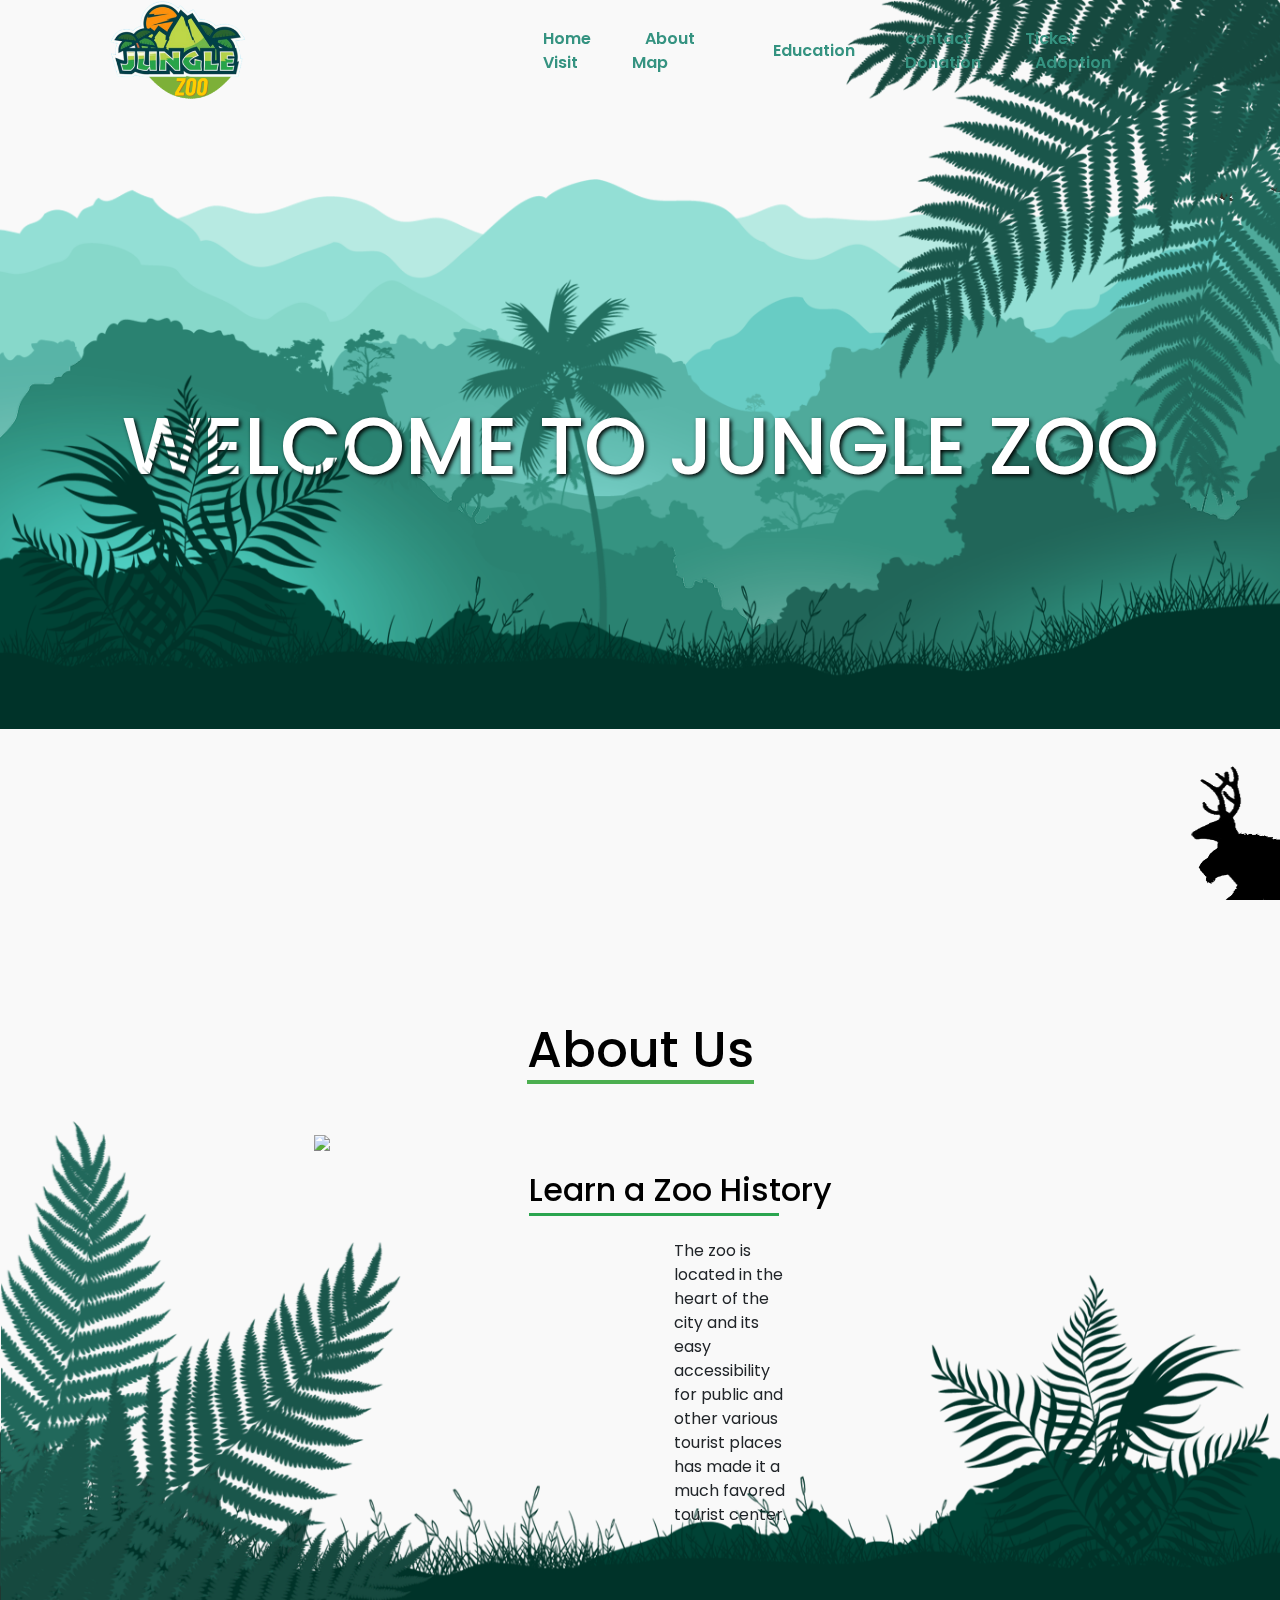
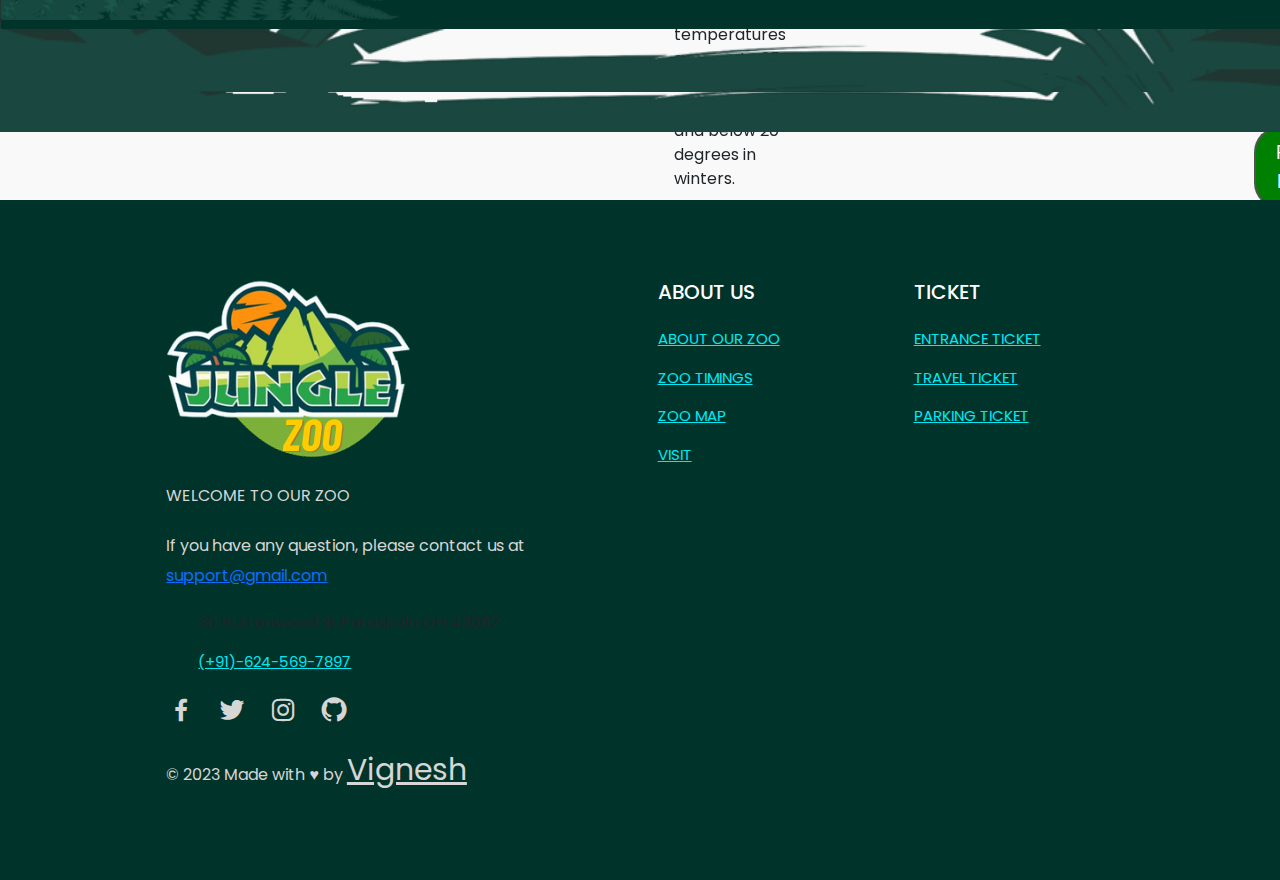
==== index.html @ fc4480f8 "new" ====
<!DOCTYPE html>
<html lang="en">
  <head>
    <meta charset="UTF-8" />
    <meta http-equiv="X-UA-Compatible" content="IE=edge" />
    <meta name="viewport" content="width=device-width, initial-scale=1.0" />
    <title>Jungle Zoo</title>
    <link rel="stylesheet"
    href="https://unpkg.com/boxicons@latest/css/boxicons.min.css">
    <link rel="stylesheet" href="https://cdnjs.cloudflare.com/ajax/libs/font-awesome/5.15.1/css/all.min.css">
    <link rel="stylesheet" href="https://cdn.jsdelivr.net/npm/bootstrap@5.3.2/dist/css/bootstrap.min.css">
    <link rel="stylesheet" href="style.css" />
  </head>

  <body>
    <header>
      <img class="logo" src="Zoo.png"/>
      <nav class="navigation">
        <a href="index.html" class="active">Home</a>
        <a href="about.html">About</a>
        <a href="#">Visit</a>
        <a href="#">Map</a>
      
      </nav>
      <nav class="navigation3">
        <div class="dropdown">
          <a href="#">Education</a>
          <div class="dropdown-content">
          <a href="internship.html">Interships</a>
          <a href="zoo keeper.html">Zoo Keeper Training</a>
          <a href="inandout.html">Inreach & outreach</a>
          <a href="summer camp.html">Summer Camp</a>
          <a href="youth club.html">Youth Club</a>
          </div>
        </div>
        </nav>
        <nav class="navigation2">
        <a href="#">contact</a>
        <a href="#">Ticket</a>
        <a href="#">Donation</a>
        <a href="#">Adoption</a>
      </nav>
  
    </header>

    <marquee class="bird" behavior="scroll" direction="left" scrollamount="9"><img src="birds1.gif" width="300" height="200" alt="Swimming fish" /></marquee>

    <section class="parallax">
      <img src="hill1.png" id="hill1" />
      <img src="hill2.png" id="hill2" />
      <img src="hill3.png" id="hill3" />
      <img src="hill4.png" id="hill4" />
      <img src="hill5.png" id="hill5" />
      <img src="tree.png" id="tree" />
      <h2 id="text">WELCOME TO JUNGLE ZOO</h2>
      <img src="leaf.png" id="leaf" />
      <img src="plant.png" id="plant" />

    </section>
    <marquee class="dear" behavior="scroll" direction="left"  scrollamount="12.8"><img src="dearrun.gif" width="300" height="200" alt="Swimming fish"/></marquee>
    <marquee class="lion" behavior="scroll" direction="left" scrollamount="10.2"><img src="lion.gif" width="300" height="200" alt="Swimming fish"  /></marquee>

     <section class="About">
      <div class="heading">
      <h1 >About Us</h1>
    </div>
    <div class="container1">
        <div class="about">
          <div class="about-image">
            <a href="about.html"><img src="entrance.png"/></a>
        </div>
            <div class="about-content">
              <h2>Learn a Zoo History</h2>
              <p>The zoo is located in the heart of the city and its easy accessibility for public and other various tourist places has made it a much favored tourist center. Jungle Z00 sports favorable climate, the temperatures goes up to 35 degrees in peak summer and below 20 degrees in winters.
              </p>
            </div>

          <a href="about.html"><button class="aoubtn">Read More</button></a>

          <img class="plant4" src="pla.png" />
            <img class="plant3" src="pl.png" />
          <marquee class="ele1" behavior="scroll" direction="right" scrollamount="4"><img src="eleg.gif" width="300" height="200" alt="Elephant"  /></marquee>
            
      
      <img class="plant2" src="plant 2.png" />
      <marquee class="ele2" behavior="scroll" direction="left" scrollamount="4"><img src="ele2.gif" width="300" height="200" alt="Elephant"  /></marquee>
      <img class="plant2" src="leaf 2.png" />
        </div>
       </div>
       </section>
         <!-- 
    - #FOOTER
  -->
 <footer class="footer1">
  <div class="footer-content">
    <img src="Zoo.png">
    <p>WELCOME TO OUR ZOO</p>
    <p> If you have any question, please contact us at <a href="mailto:selvapandi322@gmail.com"
      class="link">support@gmail.com</a></p>
      <ul type="none" class="contact-list">

        <li class="contact-item">
          <ion-icon name="location-outline" aria-hidden="true"></ion-icon>

          <address class="address">
            30 Buttonwood St.Pataskala OH 43062
          </address>
        </li>

        <li class="contact-item">
          <ion-icon name="call-outline" aria-hidden="true"></ion-icon>

          <a href="tel:+16234567891011" class="contact-link">(+91)-624-569-7897</a>
        </li>

      </ul>
    <div class="icons">
      <a href="#"><i class='bx bxl-facebook'></i></a>
      <a href="#"><i class='bx bxl-twitter' ></i></a>
      <a href="#"><i class='bx bxl-instagram' ></i></a>
      <a href="#"><i class='bx bxl-github' ></i></a>
      <p class="copyright">
        &copy; 2023 Made with ♥ by <a class="copyright-link">Vignesh</a>
      </p>
    </div>
    
  </div>
  
  <div class="footer-content">
    <h4>ABOUT US</h4>
    <li><a href="#">ABOUT OUR ZOO</a></li>
    <li><a href="#">ZOO TIMINGS</a></li>
    <li><a href="#">ZOO MAP</a></li>
    <li><a href="#">VISIT</a></li>
  </div>
  <div class="footer-content">
    <h4>TICKET</h4>
    <li><a href="#">ENTRANCE TICKET</a></li>
    <li><a href="#">TRAVEL TICKET</a></li>
    <li><a href="#">PARKING TICKET</a></li>
  </div>
  
  


  
 </footer>
 
 
       
       
    <script src="script.js"></script>
     <!-- 
    - ionicon link
  -->
  <script type="module" src="https://unpkg.com/ionicons@5.5.2/dist/ionicons/ionicons.esm.js"></script>
  <script nomodule src="https://unpkg.com/ionicons@5.5.2/dist/ionicons/ionicons.js"></script>
  </body>
</html>
---- style.css ----
@import url('https://fonts.googleapis.com/css2?family=Poppins:wght@300;400;500;600;700;800;900&display=swap');
* {
    margin: 0;
    padding: 0;
    box-sizing: border-box;
    font-family: 'Poppins', sans-serif;
    text-decoration: none;
}
body{
    background: #f9f9f9;
    min-height: height 100vh;
    overflow-x: hidden;
}
header{
    position:fixed;
    top:0;
    left:0;
    width:100%;
    padding:1px 110px;
    display: flex;
    justify-content:flex-start;
    align-items:center;
    z-index: 100;
}
.logo{
  height: 100px;
    font-size: 2am;
    color:#359381;
    pointer-events:none;
    margin-right:270px;
}
.navigation a{
    text-decoration: none;
    color:#359381;
    padding: 6px 15px;
    border-radius:20px;
    margin: 0 10px;
    font-weight:600;
}
.navigation a:hover{
  background-color: #03e9f4;
  color: #359381;
  box-shadow:
   0 0 10px #0ef,
   0 0 10px #0ef,
   0 0 10px #0ef,
   0 0 10px #0ef,
   0 0 10px #0ef;
   -webkit-box-reflect:below 10x linear-gradient(transparent, #0005);
}
.navigation a::before{
  content: '';
  position: absolute;
  top:0;
  left: -50px;
  width: 0;
  height:100%;
  background: black;
  transform: skewX(35deg);
  z-index: -1;
  transition:1s;
}
.navigation a:hover:before{
  width: 100%;
}
.parallax{
    position:relative;
    display: flex;
    justify-content: center;
    align-items: center;
    height: 100vh;
}
#text{
    position:fixed;
    font-size:5em;
    color:#fff;
    text-shadow: 2px 2px 4px rgba(0,0,0,2);
}

.parallax img{
    position: absolute;
    top: 0;
    left: 0;
    width: 100%;
    pointer-events: none;
  }
  .wa{
    min-height: 100vh;
    display: flex;
    justify-content: center;
    align-items: center;
    background: aqua;
  }
  marquee{
    position: absolute;
  }
  .bird{
    top: 100px;
  }
  .lion{
    top: 780px;
  }
  .dear{
    top: 760px;
  }


.navigation2 a{
  text-decoration: none;
  color:#359381;
  padding: 6px 15px;
  border-radius:20px;
  margin: 0 10px;
  font-weight:600;
}
.navigation2 a:hover{
  background-color: #03e9f4;
  color: #359381;
  box-shadow:
   0 0 10px #0ef,
   0 0 10px #0ef,
   0 0 10px #0ef,
   0 0 10px #0ef,
   0 0 10px #0ef;
   -webkit-box-reflect:below 10x linear-gradient(transparent, #0005);
}
.navigation2 a::before{
  content: '';
  position: absolute;
  top:0;
  left: -50px;
  width: 0;
  height:100%;
  background: black;
  transform: skewX(35deg);
  z-index: -1;
  transition:1s;
}
header a:hover:before{
  width: 100%;
}
.navigation3 a{
  text-decoration: none;
  color:#359381;
  padding: 6px 15px;
  border-radius:20px;
  margin: 0 10px;
  font-weight:600;
}
.navigation3 a:hover{
  background-color: #03e9f4;
  color: #359381;
  box-shadow:
   0 0 10px #0ef,
   0 0 10px #0ef,
   0 0 10px #0ef,
   0 0 10px #0ef,
   0 0 10px #0ef;
   -webkit-box-reflect:below 10x linear-gradient(transparent, #0005);
}



 /******ABOUT******/

.About {
  position:relative;
  background:#f9f9f9;
  padding: 100px;
  height: 100vh;
}


.heading{
  width:90%;
   display: flex;
   justify-content: center;
   align-items: center;
  flex-direction: column;
   text-align: center;
   margin:20px auto;
  }
  .heading h1{
  font-size: 50px;
   color:#000;
   margin-bottom: 25px;
   position: relative;
   }
   .heading h1::after{
   content:"";
   position: absolute;
   width:100%;
    height: 4px;
    display: block;
   margin:0 auto;
    background-color: #4caf50;
   }
   .heading p{
   font-size: 18px;
   color:#666;
   margin-bottom: 35px;
  }
  .container1{
   width:90%;
   margin:0 auto;
   padding:10px 20px;
  }
  .about{
      display: flex;
     justify-content: space-between;
      align-items: center;
     flex-wrap: wrap;
  }
  .about-image{
     flex:1;
      margin-right: 40px;
      margin-left: 140px;
      overflow: hidden;
  }
  .about-image img{
      max-width: 90%;
      height: auto;
      display: block;
      transition: 0.5s ease;
  }
  .about-image:hover img{
      transform: scale(1.2);
  }
.about-content h2{
   text-align: center;
   margin-top: 20px;
   color: #000;

}
.about-content h2::before{
  content: "";
  position: absolute;
  border-bottom:3px solid rgb(42, 165, 79);
  width:250px;  
  height:1.1em;
  margin-top: 10px;
}
.about-content p{
  margin-left: 500px;
  margin-right: 400px;
  margin-top: 30px;
}
.aoubtn{
 margin-left: 1100px;
  top: -70px;
  position: relative;
  background: green;
 
  cursor: pointer;
  
  padding: 10px 20px;
  color: #fff;
  font-size: 19px;
  text-decoration: none;
  margin-left: 1080px;
  border-radius: 25px;
  top: -80px;
  transition: 0.3s ease;
}
.aoubtn:hover{
  background: rgb(213, 3, 199);
  color:black ;
}

  .plant4{
    position: absolute;
  
    top:435px;
    left: 0;
    width: 100%;
    pointer-events: none;
      
    }
    .plant3{
      position: absolute;
      top:475px;
      left: 0;
      width: 100%;
      pointer-events: none;
        
      }
  .ele1{
    top: 760px;
    padding: 0%;
    margin: 0%;
    border: 0;
  }
  .plant2{
    position: absolute;
    top: 0;
    left: 0;
    width: 100%;
    pointer-events: none;
  }
  .ele2{
    top: 760px;
  }


  /*-----------------------------------*\
  #FOOTER
\*-----------------------------------*/

footer{
  padding: 80px 13% 70px;
}
.footer1{
  display: grid;
  grid-template-columns: repeat(auto-fit, minmax(200px,auto));
  gap:3.5rem;
  background:#003329;
  position: absolute;
  left: 0;
  right: 0;

}
.footer-content h4{
  color: #fff;
  margin-bottom: 1.5rem;
  font-size: 20px;
}
.footer-content li{
  margin-bottom: 16px;
  list-style-type: none;
}
.footer-content li a{
  display: block;
  color:#03e9f4;
  font-size: 15px;
  font-weight: 400;
  transition: all .40s ease;

}
.footer-content li a:hover{
     transform: translateY(-3px) translateX(-30px);
     color: #ffffff;
}
.footer-content p{
  color: #d6d6d6;
  font-size: 16px;
  line-height: 30px;
  margin: 20px 0;
}
.icons a{
 display: inline-block;
 font-size: 30px;
 color: #d6d6d6;
 margin-right: 17px;
 transition: all .40s ease;
}
.icons a:hover{
  color: rgb(248, 111, 14);
  transform: translateY(-5px);
 
}
.footer-text {
  font-size: 20px;
  margin-block-end: 25px;
}
.footer-bottom { padding-block: 20px; }

.copyright { margin-block-end: 10px;}


.dropdown {
  position: relative;
  display: inline-block;
}

.dropdown-content {
  display: none;
  position: absolute;
  min-width: 160px;
  box-shadow: 0px 8px 16px 0px rgba(0,0,0,0.2);
  z-index: 1;
}

.dropdown-content a {
  color: black;
  padding: 12px 16px;
  text-decoration: none;
  display: block;
}

.dropdown:hover .dropdown-content {
  display: block;
}
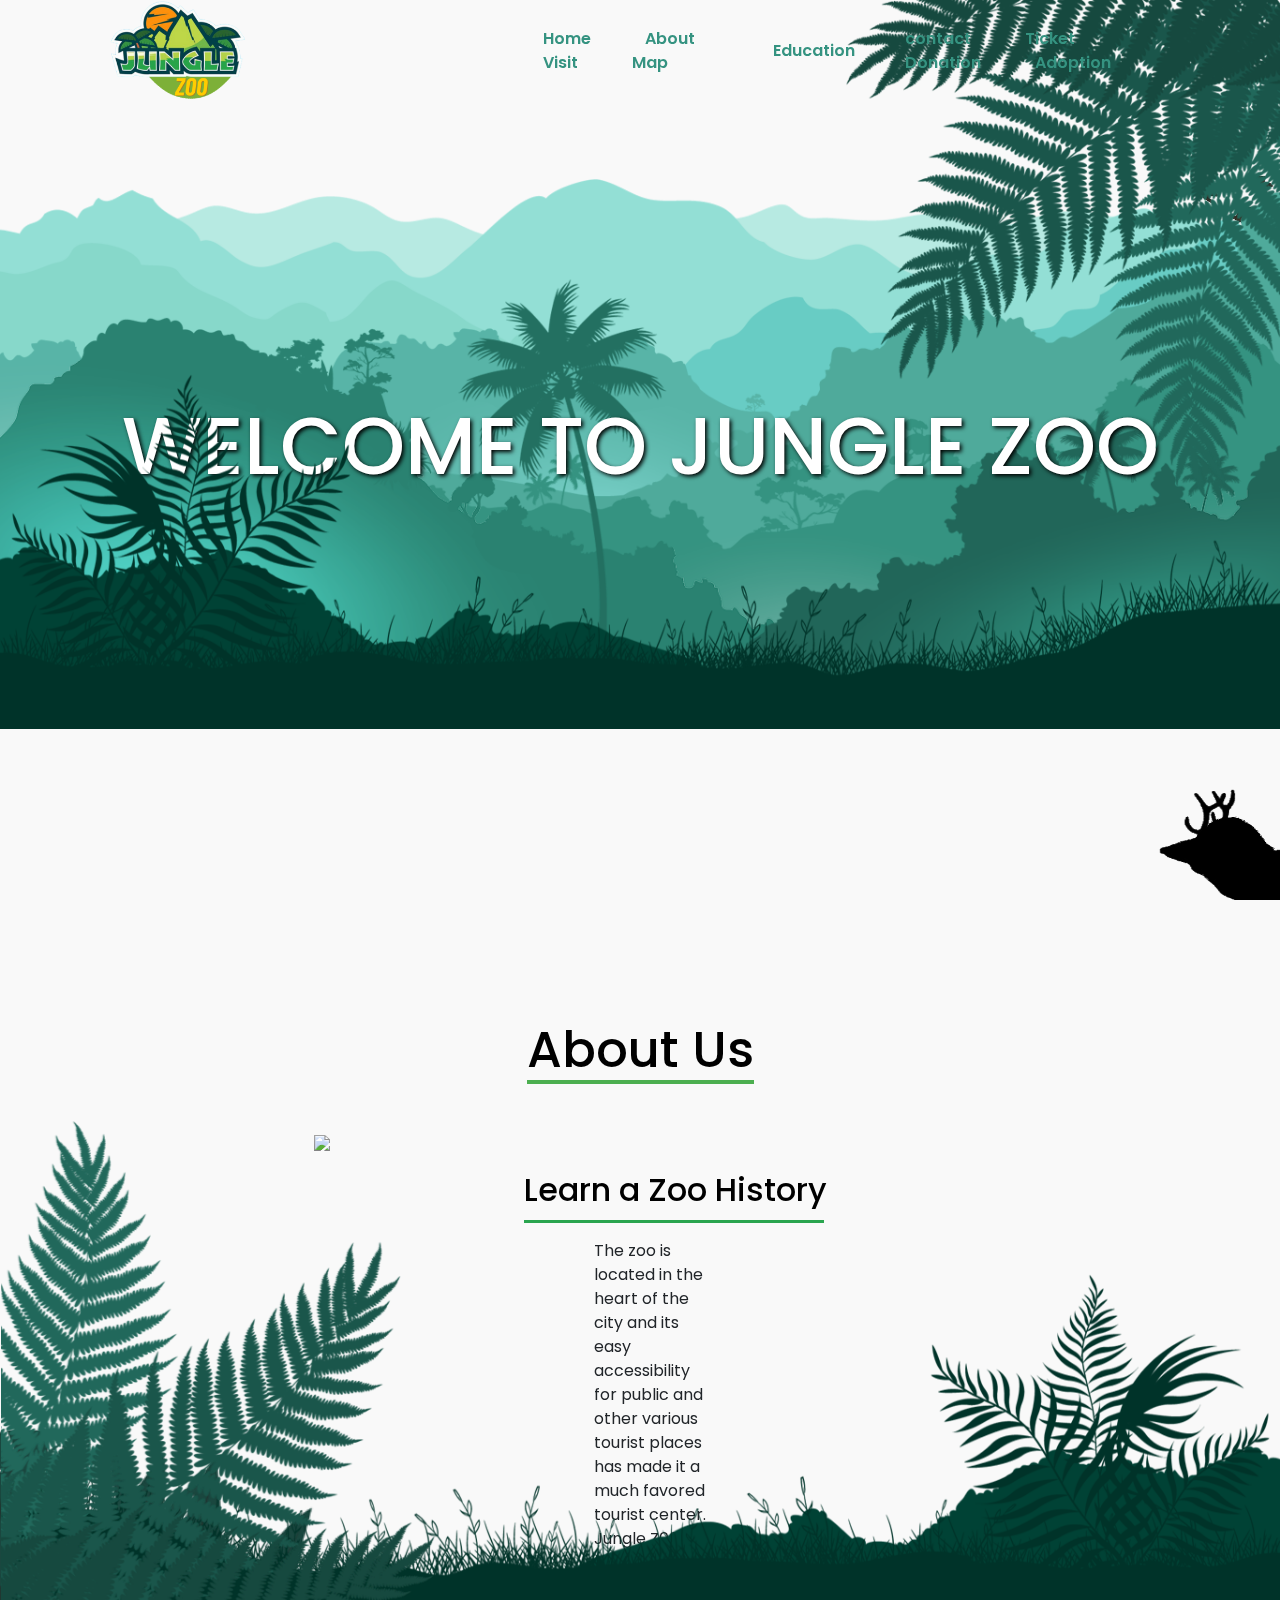
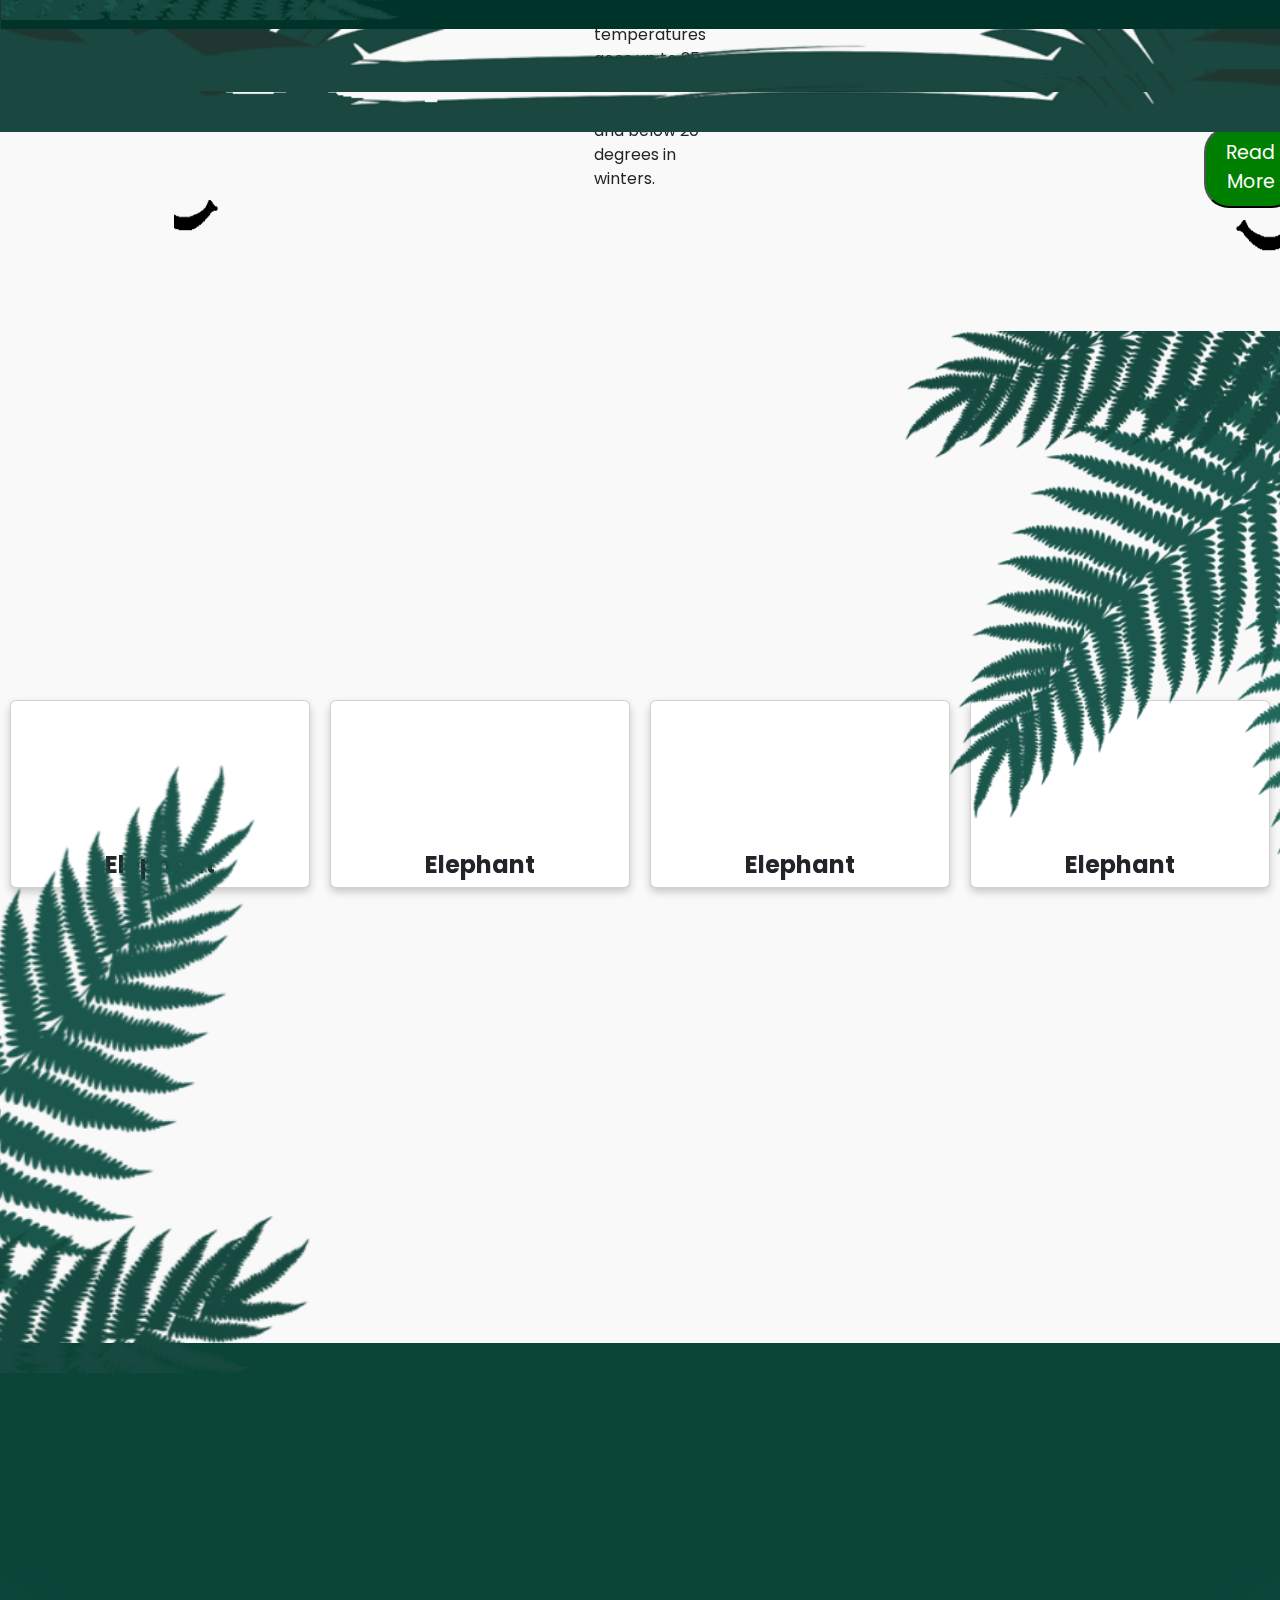
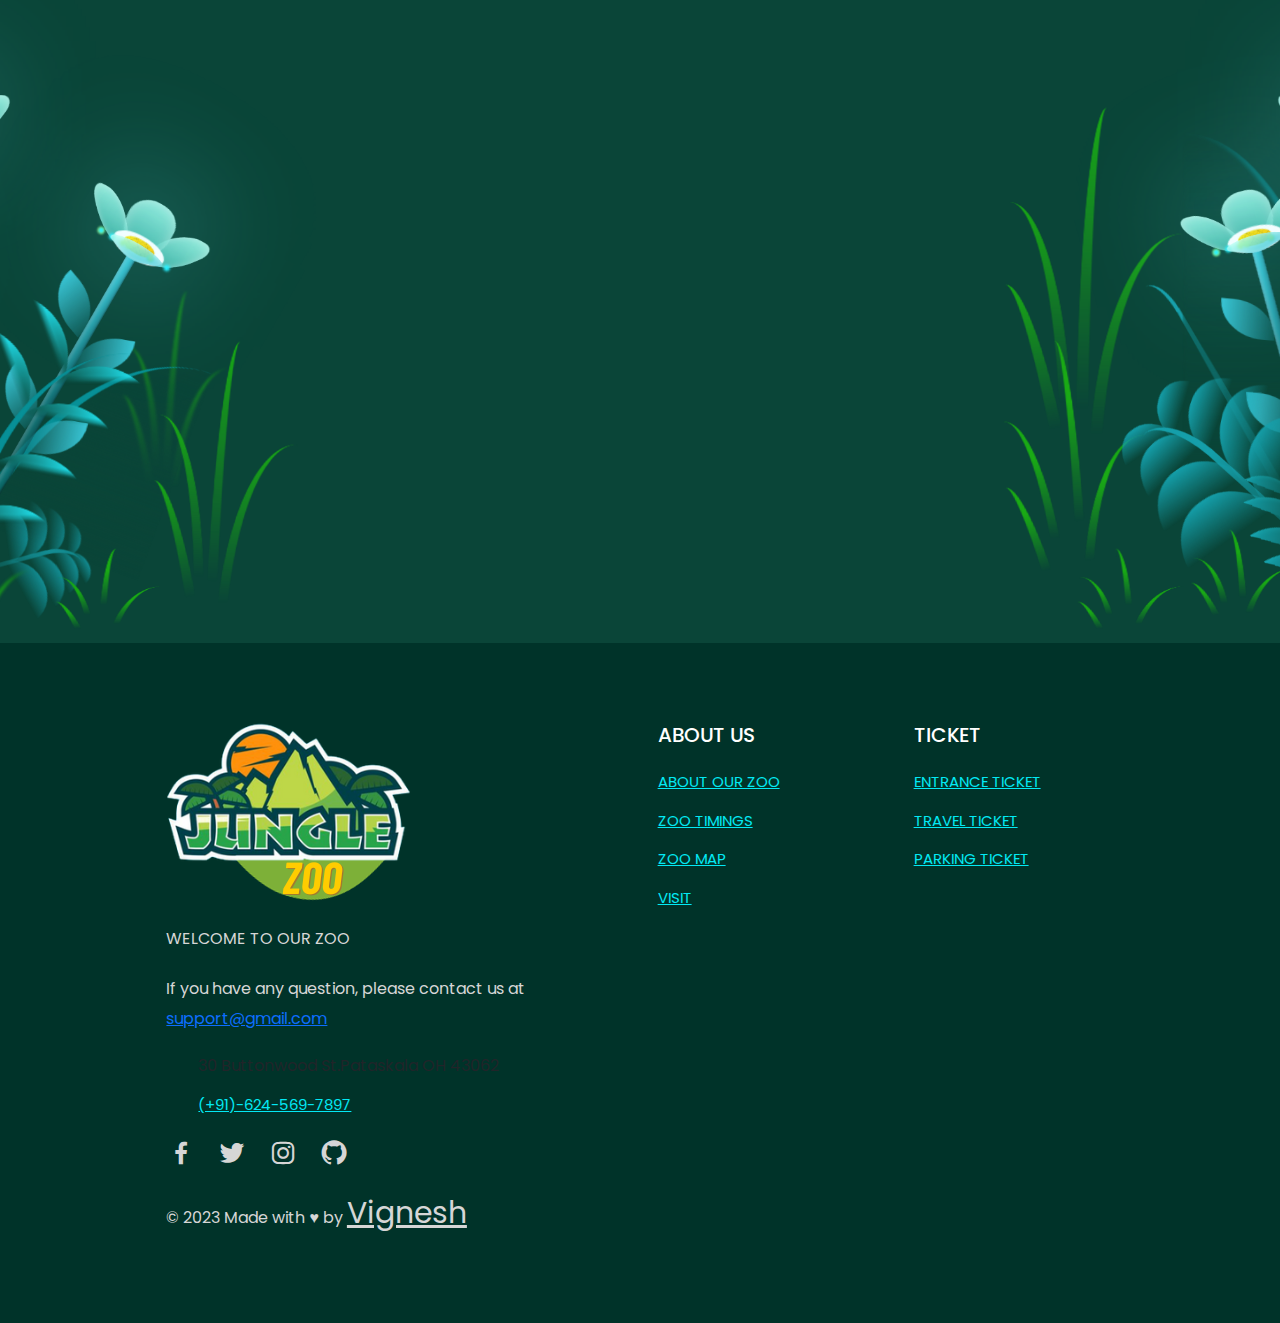
==== commit 69659f45: "new update" ====
--- a/index.html
+++ b/index.html
@@ -88,6 +88,641 @@
         </div>
        </div>
        </section>
+       <section class="av">
+        <div class="procontainer">
+          <div class="card">
+            <video autoplay muted loop src="autopaly video/elephant.mp4"></video>
+            <div class="container">
+              <h4><b>Elephant</b></h4> 
+            </div>
+          </div>
+          <div class="card">
+            <video autoplay muted loop src="autopaly video/chimpanjee.mp4"></video>
+            <div class="container">
+              <h4><b>Elephant</b></h4> 
+            </div>
+          </div>
+          <div class="card">
+            <video autoplay muted loop src="autopaly video/white_tiger.mp4"></video>
+            <div class="container">
+              <h4><b>Elephant</b></h4> 
+            </div>
+          </div>
+          <div class="card">
+            <video autoplay muted loop src="autopaly video/giraffe.mp4"></video>
+            <div class="container">
+              <h4><b>Elephant</b></h4> 
+            </div>
+          </div>
+    
+          <img  class="para" src="leaf 2.png">
+          <img class="para1" src="leaf.png">
+       </section>
+       <section class="sec3">
+        <div class="ffl">
+    <div class="flowers">
+      <div class="flower flower--1">
+        <div class="flower__leafs flower__leafs--1">
+          <div class="flower__leaf flower__leaf--1"></div>
+          <div class="flower__leaf flower__leaf--2"></div>
+          <div class="flower__leaf flower__leaf--3"></div>
+          <div class="flower__leaf flower__leaf--4"></div>
+          
+
+          <div class="flower__white-circle"></div>
+  
+          <div class="flower__light flower__light--1"></div>
+          <div class="flower__light flower__light--2"></div>
+          <div class="flower__light flower__light--3"></div>
+          <div class="flower__light flower__light--4"></div>
+          <div class="flower__light flower__light--5"></div>
+          <div class="flower__light flower__light--6"></div>
+          <div class="flower__light flower__light--7"></div>
+          <div class="flower__light flower__light--8"></div>
+  
+        </div>
+        <div class="flower__line">
+          <div class="flower__line__leaf flower__line__leaf--1"></div>
+          <div class="flower__line__leaf flower__line__leaf--2"></div>
+          <div class="flower__line__leaf flower__line__leaf--3"></div>
+          <div class="flower__line__leaf flower__line__leaf--4"></div>
+          <div class="flower__line__leaf flower__line__leaf--5"></div>
+          <div class="flower__line__leaf flower__line__leaf--6"></div>
+        </div>
+      </div>
+  
+      <div class="flower flower--2">
+        <div class="flower__leafs flower__leafs--2">
+          <div class="flower__leaf flower__leaf--1"></div>
+          <div class="flower__leaf flower__leaf--2"></div>
+          <div class="flower__leaf flower__leaf--3"></div>
+          <div class="flower__leaf flower__leaf--4"></div>
+          <div class="flower__white-circle"></div>
+  
+          <div class="flower__light flower__light--1"></div>
+          <div class="flower__light flower__light--2"></div>
+          <div class="flower__light flower__light--3"></div>
+          <div class="flower__light flower__light--4"></div>
+          <div class="flower__light flower__light--5"></div>
+          <div class="flower__light flower__light--6"></div>
+          <div class="flower__light flower__light--7"></div>
+          <div class="flower__light flower__light--8"></div>
+  
+        </div>
+        <div class="flower__line">
+          <div class="flower__line__leaf flower__line__leaf--1"></div>
+          <div class="flower__line__leaf flower__line__leaf--2"></div>
+          <div class="flower__line__leaf flower__line__leaf--3"></div>
+          <div class="flower__line__leaf flower__line__leaf--4"></div>
+        </div>
+      </div>
+  
+      <div class="flower flower--3">
+        <div class="flower__leafs flower__leafs--3">
+          <div class="flower__leaf flower__leaf--1"></div>
+          <div class="flower__leaf flower__leaf--2"></div>
+          <div class="flower__leaf flower__leaf--3"></div>
+          <div class="flower__leaf flower__leaf--4"></div>
+          <div class="flower__white-circle"></div>
+  
+          <div class="flower__light flower__light--1"></div>
+          <div class="flower__light flower__light--2"></div>
+          <div class="flower__light flower__light--3"></div>
+          <div class="flower__light flower__light--4"></div>
+          <div class="flower__light flower__light--5"></div>
+          <div class="flower__light flower__light--6"></div>
+          <div class="flower__light flower__light--7"></div>
+          <div class="flower__light flower__light--8"></div>
+  
+        </div>
+        <div class="flower__line">
+          <div class="flower__line__leaf flower__line__leaf--1"></div>
+          <div class="flower__line__leaf flower__line__leaf--2"></div>
+          <div class="flower__line__leaf flower__line__leaf--3"></div>
+          <div class="flower__line__leaf flower__line__leaf--4"></div>
+        </div>
+      </div>
+  
+      <div class="grow-ans" style="--d:1.2s">
+        <div class="flower__g-long">
+          <div class="flower__g-long__top"></div>
+          <div class="flower__g-long__bottom"></div>
+        </div>
+      </div>
+  
+      <div class="growing-grass">
+        <div class="flower__grass flower__grass--1">
+          <div class="flower__grass--top"></div>
+          <div class="flower__grass--bottom"></div>
+          <div class="flower__grass__leaf flower__grass__leaf--1"></div>
+          <div class="flower__grass__leaf flower__grass__leaf--2"></div>
+          <div class="flower__grass__leaf flower__grass__leaf--3"></div>
+          <div class="flower__grass__leaf flower__grass__leaf--4"></div>
+          <div class="flower__grass__leaf flower__grass__leaf--5"></div>
+          <div class="flower__grass__leaf flower__grass__leaf--6"></div>
+          <div class="flower__grass__leaf flower__grass__leaf--7"></div>
+          <div class="flower__grass__leaf flower__grass__leaf--8"></div>
+          <div class="flower__grass__overlay"></div>
+        </div>
+      </div>
+  
+      <div class="growing-grass">
+        <div class="flower__grass flower__grass--2">
+          <div class="flower__grass--top"></div>
+          <div class="flower__grass--bottom"></div>
+          <div class="flower__grass__leaf flower__grass__leaf--1"></div>
+          <div class="flower__grass__leaf flower__grass__leaf--2"></div>
+          <div class="flower__grass__leaf flower__grass__leaf--3"></div>
+          <div class="flower__grass__leaf flower__grass__leaf--4"></div>
+          <div class="flower__grass__leaf flower__grass__leaf--5"></div>
+          <div class="flower__grass__leaf flower__grass__leaf--6"></div>
+          <div class="flower__grass__leaf flower__grass__leaf--7"></div>
+          <div class="flower__grass__leaf flower__grass__leaf--8"></div>
+          <div class="flower__grass__overlay"></div>
+        </div>
+      </div>
+  
+      <div class="grow-ans" style="--d:2.4s">
+        <div class="flower__g-right flower__g-right--1">
+          <div class="leaf"></div>
+        </div>
+      </div>
+  
+      <div class="grow-ans" style="--d:2.8s">
+        <div class="flower__g-right flower__g-right--2">
+          <div class="leaf"></div>
+        </div>
+      </div>
+  
+      <div class="grow-ans" style="--d:2.8s">
+        <div class="flower__g-front">
+          <div class="flower__g-front__leaf-wrapper flower__g-front__leaf-wrapper--1">
+            <div class="flower__g-front__leaf"></div>
+          </div>
+          <div class="flower__g-front__leaf-wrapper flower__g-front__leaf-wrapper--2">
+            <div class="flower__g-front__leaf"></div>
+          </div>
+          <div class="flower__g-front__leaf-wrapper flower__g-front__leaf-wrapper--3">
+            <div class="flower__g-front__leaf"></div>
+          </div>
+          <div class="flower__g-front__leaf-wrapper flower__g-front__leaf-wrapper--4">
+            <div class="flower__g-front__leaf"></div>
+          </div>
+          <div class="flower__g-front__leaf-wrapper flower__g-front__leaf-wrapper--5">
+            <div class="flower__g-front__leaf"></div>
+          </div>
+          <div class="flower__g-front__leaf-wrapper flower__g-front__leaf-wrapper--6">
+            <div class="flower__g-front__leaf"></div>
+          </div>
+          <div class="flower__g-front__leaf-wrapper flower__g-front__leaf-wrapper--7">
+            <div class="flower__g-front__leaf"></div>
+          </div>
+          <div class="flower__g-front__leaf-wrapper flower__g-front__leaf-wrapper--8">
+            <div class="flower__g-front__leaf"></div>
+          </div>
+          <div class="flower__g-front__line"></div>
+        </div>
+      </div>
+  
+      <div class="grow-ans" style="--d:3.2s">
+        <div class="flower__g-fr">
+          <div class="leaf"></div>
+          <div class="flower__g-fr__leaf flower__g-fr__leaf--1"></div>
+          <div class="flower__g-fr__leaf flower__g-fr__leaf--2"></div>
+          <div class="flower__g-fr__leaf flower__g-fr__leaf--3"></div>
+          <div class="flower__g-fr__leaf flower__g-fr__leaf--4"></div>
+          <div class="flower__g-fr__leaf flower__g-fr__leaf--5"></div>
+          <div class="flower__g-fr__leaf flower__g-fr__leaf--6"></div>
+          <div class="flower__g-fr__leaf flower__g-fr__leaf--7"></div>
+          <div class="flower__g-fr__leaf flower__g-fr__leaf--8"></div>
+        </div>
+      </div>
+  
+      <div class="long-g long-g--0">
+        <div class="grow-ans" style="--d:3s">
+          <div class="leaf leaf--0"></div>
+        </div>
+        <div class="grow-ans" style="--d:2.2s">
+          <div class="leaf leaf--1"></div>
+        </div>
+        <div class="grow-ans" style="--d:3.4s">
+          <div class="leaf leaf--2"></div>
+        </div>
+        <div class="grow-ans" style="--d:3.6s">
+          <div class="leaf leaf--3"></div>
+        </div>
+      </div>
+  
+      <div class="long-g long-g--1">
+        <div class="grow-ans" style="--d:3.6s">
+          <div class="leaf leaf--0"></div>
+        </div>
+        <div class="grow-ans" style="--d:3.8s">
+          <div class="leaf leaf--1"></div>
+        </div>
+        <div class="grow-ans" style="--d:4s">
+          <div class="leaf leaf--2"></div>
+        </div>
+        <div class="grow-ans" style="--d:4.2s">
+          <div class="leaf leaf--3"></div>
+        </div>
+      </div>
+  
+      <div class="long-g long-g--2">
+        <div class="grow-ans" style="--d:4s">
+          <div class="leaf leaf--0"></div>
+        </div>
+        <div class="grow-ans" style="--d:4.2s">
+          <div class="leaf leaf--1"></div>
+        </div>
+        <div class="grow-ans" style="--d:4.4s">
+          <div class="leaf leaf--2"></div>
+        </div>
+        <div class="grow-ans" style="--d:4.6s">
+          <div class="leaf leaf--3"></div>
+        </div>
+      </div>
+  
+      <div class="long-g long-g--3">
+        <div class="grow-ans" style="--d:4s">
+          <div class="leaf leaf--0"></div>
+        </div>
+        <div class="grow-ans" style="--d:4.2s">
+          <div class="leaf leaf--1"></div>
+        </div>
+        <div class="grow-ans" style="--d:3s">
+          <div class="leaf leaf--2"></div>
+        </div>
+        <div class="grow-ans" style="--d:3.6s">
+          <div class="leaf leaf--3"></div>
+        </div>
+      </div>
+  
+      <div class="long-g long-g--4">
+        <div class="grow-ans" style="--d:4s">
+          <div class="leaf leaf--0"></div>
+        </div>
+        <div class="grow-ans" style="--d:4.2s">
+          <div class="leaf leaf--1"></div>
+        </div>
+        <div class="grow-ans" style="--d:3s">
+          <div class="leaf leaf--2"></div>
+        </div>
+        <div class="grow-ans" style="--d:3.6s">
+          <div class="leaf leaf--3"></div>
+        </div>
+      </div>
+  
+      <div class="long-g long-g--5">
+        <div class="grow-ans" style="--d:4s">
+          <div class="leaf leaf--0"></div>
+        </div>
+        <div class="grow-ans" style="--d:4.2s">
+          <div class="leaf leaf--1"></div>
+        </div>
+        <div class="grow-ans" style="--d:3s">
+          <div class="leaf leaf--2"></div>
+        </div>
+        <div class="grow-ans" style="--d:3.6s">
+          <div class="leaf leaf--3"></div>
+        </div>
+      </div>
+  
+      <div class="long-g long-g--6">
+        <div class="grow-ans" style="--d:4.2s">
+          <div class="leaf leaf--0"></div>
+        </div>
+        <div class="grow-ans" style="--d:4.4s">
+          <div class="leaf leaf--1"></div>
+        </div>
+        <div class="grow-ans" style="--d:4.6s">
+          <div class="leaf leaf--2"></div>
+        </div>
+        <div class="grow-ans" style="--d:4.8s">
+          <div class="leaf leaf--3"></div>
+        </div>
+      </div>
+  
+      <div class="long-g long-g--7">
+        <div class="grow-ans" style="--d:3s">
+          <div class="leaf leaf--0"></div>
+        </div>
+        <div class="grow-ans" style="--d:3.2s">
+          <div class="leaf leaf--1"></div>
+        </div>
+        <div class="grow-ans" style="--d:3.5s">
+          <div class="leaf leaf--2"></div>
+        </div>
+        <div class="grow-ans" style="--d:3.6s">
+          <div class="leaf leaf--3"></div>
+        </div>
+      </div>
+    </div>
+  </div>
+
+
+  <div class="fffl">
+    <div class="flowers">
+      <div class="flower flower--1">
+        <div class="flower__leafs flower__leafs--1">
+          <div class="flower__leaf flower__leaf--1"></div>
+          <div class="flower__leaf flower__leaf--2"></div>
+          <div class="flower__leaf flower__leaf--3"></div>
+          <div class="flower__leaf flower__leaf--4"></div>
+          
+
+          <div class="flower__white-circle"></div>
+  
+          <div class="flower__light flower__light--1"></div>
+          <div class="flower__light flower__light--2"></div>
+          <div class="flower__light flower__light--3"></div>
+          <div class="flower__light flower__light--4"></div>
+          <div class="flower__light flower__light--5"></div>
+          <div class="flower__light flower__light--6"></div>
+          <div class="flower__light flower__light--7"></div>
+          <div class="flower__light flower__light--8"></div>
+  
+        </div>
+        <div class="flower__line">
+          <div class="flower__line__leaf flower__line__leaf--1"></div>
+          <div class="flower__line__leaf flower__line__leaf--2"></div>
+          <div class="flower__line__leaf flower__line__leaf--3"></div>
+          <div class="flower__line__leaf flower__line__leaf--4"></div>
+          <div class="flower__line__leaf flower__line__leaf--5"></div>
+          <div class="flower__line__leaf flower__line__leaf--6"></div>
+        </div>
+      </div>
+  
+      <div class="flower flower--2">
+        <div class="flower__leafs flower__leafs--2">
+          <div class="flower__leaf flower__leaf--1"></div>
+          <div class="flower__leaf flower__leaf--2"></div>
+          <div class="flower__leaf flower__leaf--3"></div>
+          <div class="flower__leaf flower__leaf--4"></div>
+          <div class="flower__white-circle"></div>
+  
+          <div class="flower__light flower__light--1"></div>
+          <div class="flower__light flower__light--2"></div>
+          <div class="flower__light flower__light--3"></div>
+          <div class="flower__light flower__light--4"></div>
+          <div class="flower__light flower__light--5"></div>
+          <div class="flower__light flower__light--6"></div>
+          <div class="flower__light flower__light--7"></div>
+          <div class="flower__light flower__light--8"></div>
+  
+        </div>
+        <div class="flower__line">
+          <div class="flower__line__leaf flower__line__leaf--1"></div>
+          <div class="flower__line__leaf flower__line__leaf--2"></div>
+          <div class="flower__line__leaf flower__line__leaf--3"></div>
+          <div class="flower__line__leaf flower__line__leaf--4"></div>
+        </div>
+      </div>
+  
+      <div class="flower flower--3">
+        <div class="flower__leafs flower__leafs--3">
+          <div class="flower__leaf flower__leaf--1"></div>
+          <div class="flower__leaf flower__leaf--2"></div>
+          <div class="flower__leaf flower__leaf--3"></div>
+          <div class="flower__leaf flower__leaf--4"></div>
+          <div class="flower__white-circle"></div>
+  
+          <div class="flower__light flower__light--1"></div>
+          <div class="flower__light flower__light--2"></div>
+          <div class="flower__light flower__light--3"></div>
+          <div class="flower__light flower__light--4"></div>
+          <div class="flower__light flower__light--5"></div>
+          <div class="flower__light flower__light--6"></div>
+          <div class="flower__light flower__light--7"></div>
+          <div class="flower__light flower__light--8"></div>
+  
+        </div>
+        <div class="flower__line">
+          <div class="flower__line__leaf flower__line__leaf--1"></div>
+          <div class="flower__line__leaf flower__line__leaf--2"></div>
+          <div class="flower__line__leaf flower__line__leaf--3"></div>
+          <div class="flower__line__leaf flower__line__leaf--4"></div>
+        </div>
+      </div>
+  
+      <div class="grow-ans" style="--d:1.2s">
+        <div class="flower__g-long">
+          <div class="flower__g-long__top"></div>
+          <div class="flower__g-long__bottom"></div>
+        </div>
+      </div>
+  
+      <div class="growing-grass">
+        <div class="flower__grass flower__grass--1">
+          <div class="flower__grass--top"></div>
+          <div class="flower__grass--bottom"></div>
+          <div class="flower__grass__leaf flower__grass__leaf--1"></div>
+          <div class="flower__grass__leaf flower__grass__leaf--2"></div>
+          <div class="flower__grass__leaf flower__grass__leaf--3"></div>
+          <div class="flower__grass__leaf flower__grass__leaf--4"></div>
+          <div class="flower__grass__leaf flower__grass__leaf--5"></div>
+          <div class="flower__grass__leaf flower__grass__leaf--6"></div>
+          <div class="flower__grass__leaf flower__grass__leaf--7"></div>
+          <div class="flower__grass__leaf flower__grass__leaf--8"></div>
+          <div class="flower__grass__overlay"></div>
+        </div>
+      </div>
+  
+      <div class="growing-grass">
+        <div class="flower__grass flower__grass--2">
+          <div class="flower__grass--top"></div>
+          <div class="flower__grass--bottom"></div>
+          <div class="flower__grass__leaf flower__grass__leaf--1"></div>
+          <div class="flower__grass__leaf flower__grass__leaf--2"></div>
+          <div class="flower__grass__leaf flower__grass__leaf--3"></div>
+          <div class="flower__grass__leaf flower__grass__leaf--4"></div>
+          <div class="flower__grass__leaf flower__grass__leaf--5"></div>
+          <div class="flower__grass__leaf flower__grass__leaf--6"></div>
+          <div class="flower__grass__leaf flower__grass__leaf--7"></div>
+          <div class="flower__grass__leaf flower__grass__leaf--8"></div>
+          <div class="flower__grass__overlay"></div>
+        </div>
+      </div>
+  
+      <div class="grow-ans" style="--d:2.4s">
+        <div class="flower__g-right flower__g-right--1">
+          <div class="leaf"></div>
+        </div>
+      </div>
+  
+      <div class="grow-ans" style="--d:2.8s">
+        <div class="flower__g-right flower__g-right--2">
+          <div class="leaf"></div>
+        </div>
+      </div>
+  
+      <div class="grow-ans" style="--d:2.8s">
+        <div class="flower__g-front">
+          <div class="flower__g-front__leaf-wrapper flower__g-front__leaf-wrapper--1">
+            <div class="flower__g-front__leaf"></div>
+          </div>
+          <div class="flower__g-front__leaf-wrapper flower__g-front__leaf-wrapper--2">
+            <div class="flower__g-front__leaf"></div>
+          </div>
+          <div class="flower__g-front__leaf-wrapper flower__g-front__leaf-wrapper--3">
+            <div class="flower__g-front__leaf"></div>
+          </div>
+          <div class="flower__g-front__leaf-wrapper flower__g-front__leaf-wrapper--4">
+            <div class="flower__g-front__leaf"></div>
+          </div>
+          <div class="flower__g-front__leaf-wrapper flower__g-front__leaf-wrapper--5">
+            <div class="flower__g-front__leaf"></div>
+          </div>
+          <div class="flower__g-front__leaf-wrapper flower__g-front__leaf-wrapper--6">
+            <div class="flower__g-front__leaf"></div>
+          </div>
+          <div class="flower__g-front__leaf-wrapper flower__g-front__leaf-wrapper--7">
+            <div class="flower__g-front__leaf"></div>
+          </div>
+          <div class="flower__g-front__leaf-wrapper flower__g-front__leaf-wrapper--8">
+            <div class="flower__g-front__leaf"></div>
+          </div>
+          <div class="flower__g-front__line"></div>
+        </div>
+      </div>
+  
+      <div class="grow-ans" style="--d:3.2s">
+        <div class="flower__g-fr">
+          <div class="leaf"></div>
+          <div class="flower__g-fr__leaf flower__g-fr__leaf--1"></div>
+          <div class="flower__g-fr__leaf flower__g-fr__leaf--2"></div>
+          <div class="flower__g-fr__leaf flower__g-fr__leaf--3"></div>
+          <div class="flower__g-fr__leaf flower__g-fr__leaf--4"></div>
+          <div class="flower__g-fr__leaf flower__g-fr__leaf--5"></div>
+          <div class="flower__g-fr__leaf flower__g-fr__leaf--6"></div>
+          <div class="flower__g-fr__leaf flower__g-fr__leaf--7"></div>
+          <div class="flower__g-fr__leaf flower__g-fr__leaf--8"></div>
+        </div>
+      </div>
+  
+      <div class="long-g long-g--0">
+        <div class="grow-ans" style="--d:3s">
+          <div class="leaf leaf--0"></div>
+        </div>
+        <div class="grow-ans" style="--d:2.2s">
+          <div class="leaf leaf--1"></div>
+        </div>
+        <div class="grow-ans" style="--d:3.4s">
+          <div class="leaf leaf--2"></div>
+        </div>
+        <div class="grow-ans" style="--d:3.6s">
+          <div class="leaf leaf--3"></div>
+        </div>
+      </div>
+  
+      <div class="long-g long-g--1">
+        <div class="grow-ans" style="--d:3.6s">
+          <div class="leaf leaf--0"></div>
+        </div>
+        <div class="grow-ans" style="--d:3.8s">
+          <div class="leaf leaf--1"></div>
+        </div>
+        <div class="grow-ans" style="--d:4s">
+          <div class="leaf leaf--2"></div>
+        </div>
+        <div class="grow-ans" style="--d:4.2s">
+          <div class="leaf leaf--3"></div>
+        </div>
+      </div>
+  
+      <div class="long-g long-g--2">
+        <div class="grow-ans" style="--d:4s">
+          <div class="leaf leaf--0"></div>
+        </div>
+        <div class="grow-ans" style="--d:4.2s">
+          <div class="leaf leaf--1"></div>
+        </div>
+        <div class="grow-ans" style="--d:4.4s">
+          <div class="leaf leaf--2"></div>
+        </div>
+        <div class="grow-ans" style="--d:4.6s">
+          <div class="leaf leaf--3"></div>
+        </div>
+      </div>
+  
+      <div class="long-g long-g--3">
+        <div class="grow-ans" style="--d:4s">
+          <div class="leaf leaf--0"></div>
+        </div>
+        <div class="grow-ans" style="--d:4.2s">
+          <div class="leaf leaf--1"></div>
+        </div>
+        <div class="grow-ans" style="--d:3s">
+          <div class="leaf leaf--2"></div>
+        </div>
+        <div class="grow-ans" style="--d:3.6s">
+          <div class="leaf leaf--3"></div>
+        </div>
+      </div>
+  
+      <div class="long-g long-g--4">
+        <div class="grow-ans" style="--d:4s">
+          <div class="leaf leaf--0"></div>
+        </div>
+        <div class="grow-ans" style="--d:4.2s">
+          <div class="leaf leaf--1"></div>
+        </div>
+        <div class="grow-ans" style="--d:3s">
+          <div class="leaf leaf--2"></div>
+        </div>
+        <div class="grow-ans" style="--d:3.6s">
+          <div class="leaf leaf--3"></div>
+        </div>
+      </div>
+  
+      <div class="long-g long-g--5">
+        <div class="grow-ans" style="--d:4s">
+          <div class="leaf leaf--0"></div>
+        </div>
+        <div class="grow-ans" style="--d:4.2s">
+          <div class="leaf leaf--1"></div>
+        </div>
+        <div class="grow-ans" style="--d:3s">
+          <div class="leaf leaf--2"></div>
+        </div>
+        <div class="grow-ans" style="--d:3.6s">
+          <div class="leaf leaf--3"></div>
+        </div>
+      </div>
+  
+      <div class="long-g long-g--6">
+        <div class="grow-ans" style="--d:4.2s">
+          <div class="leaf leaf--0"></div>
+        </div>
+        <div class="grow-ans" style="--d:4.4s">
+          <div class="leaf leaf--1"></div>
+        </div>
+        <div class="grow-ans" style="--d:4.6s">
+          <div class="leaf leaf--2"></div>
+        </div>
+        <div class="grow-ans" style="--d:4.8s">
+          <div class="leaf leaf--3"></div>
+        </div>
+      </div>
+  
+      <div class="long-g long-g--7">
+        <div class="grow-ans" style="--d:3s">
+          <div class="leaf leaf--0"></div>
+        </div>
+        <div class="grow-ans" style="--d:3.2s">
+          <div class="leaf leaf--1"></div>
+        </div>
+        <div class="grow-ans" style="--d:3.5s">
+          <div class="leaf leaf--2"></div>
+        </div>
+        <div class="grow-ans" style="--d:3.6s">
+          <div class="leaf leaf--3"></div>
+        </div>
+      </div>
+    </div>
+  </div>
+    <script src="java.js"></script>
+       </section>
          <!-- 
     - #FOOTER
   -->
@@ -139,16 +774,7 @@
     <li><a href="#">TRAVEL TICKET</a></li>
     <li><a href="#">PARKING TICKET</a></li>
   </div>
-  
-  
-
-
-  
  </footer>
- 
- 
-       
-       
     <script src="script.js"></script>
      <!-- 
     - ionicon link
--- a/style.css
+++ b/style.css
@@ -167,7 +167,7 @@
   position:relative;
   background:#f9f9f9;
   padding: 100px;
-  height: 100vh;
+  height: 105vh;
 }
 
 
@@ -236,17 +236,16 @@
   content: "";
   position: absolute;
   border-bottom:3px solid rgb(42, 165, 79);
-  width:250px;  
-  height:1.1em;
+  width:300px;  
+  height:1.3em;
   margin-top: 10px;
 }
 .about-content p{
-  margin-left: 500px;
-  margin-right: 400px;
+  margin-left: 420px;
+  margin-right: 470px;
   margin-top: 30px;
 }
 .aoubtn{
- margin-left: 1100px;
   top: -70px;
   position: relative;
   background: green;
@@ -257,7 +256,7 @@
   color: #fff;
   font-size: 19px;
   text-decoration: none;
-  margin-left: 1080px;
+  margin-left: 1030px;
   border-radius: 25px;
   top: -80px;
   transition: 0.3s ease;
@@ -298,7 +297,7 @@
     pointer-events: none;
   }
   .ele2{
-    top: 760px;
+    top: 780px;
   }
 
 
@@ -389,4 +388,1081 @@
 
 .dropdown:hover .dropdown-content {
   display: block;
-}+}
+.card {
+  box-shadow: 0 4px 8px 0 rgba(0, 0, 0, 0.2);
+  max-width: 300px;
+  margin: auto;
+  text-align: center;
+  font-family: arial;
+}
+
+.price {
+  color: grey;
+  font-size: 22px;
+}
+
+.card button {
+  border: none;
+  outline: 0;
+  padding: 12px;
+  color: white;
+  background-color: #000;
+  text-align: center;
+  cursor: pointer;
+  width: 100%;
+  font-size: 18px;
+}
+
+.card button:hover {
+  opacity: 0.7;
+}
+
+
+
+/*-----------------------------------*\
+  #slider
+\*-----------------------------------*/
+
+
+.sec3{
+  --dark-color: #0a4538;
+}
+.sec3{
+  display: flex;
+  align-items: flex-end;
+  justify-content: center;
+  min-height: 100vh;
+  background-color: var(--dark-color);
+  overflow: hidden;
+  perspective: 1000px;
+  height: 100vh;
+
+}
+.ffl{
+  position:relative;
+  margin-left: 1400px;
+
+ 
+}
+.fffl{
+  position: absolute;
+  margin-left: -1400px;
+ 
+ 
+}
+
+
+.night {
+  position: fixed;
+  left: 50%;
+  top: 0;
+  transform: translateX(-50%);
+  width: 100%;
+  height: 100%;
+  filter: blur(0.1vmin);
+  background-image: radial-gradient(ellipse at top, transparent 0%, var(--dark-color)), radial-gradient(ellipse at bottom, var(--dark-color), rgba(145, 233, 255, 0.2)), repeating-linear-gradient(220deg, black 0px, black 19px, transparent 19px, transparent 22px), repeating-linear-gradient(189deg, black 0px, black 19px, transparent 19px, transparent 22px), repeating-linear-gradient(148deg, black 0px, black 19px, transparent 19px, transparent 22px), linear-gradient(90deg, #00fffa, #f0f0f0);
+}
+
+.flowers {
+  position: relative;
+  transform: scale(0.7);
+}
+
+.flower {
+  position: absolute;
+  bottom: 10vmin;
+  transform-origin: bottom center;
+  z-index: 10;
+  --fl-speed: 0.8s;
+}
+.flower--1 {
+  animation: moving-flower-1 4s linear infinite;
+}
+.flower--1 .flower__line {
+  height: 70vmin;
+  animation-delay: 0.3s;
+}
+.flower--1 .flower__line__leaf--1 {
+  animation: blooming-leaf-right var(--fl-speed) 1.6s backwards;
+}
+.flower--1 .flower__line__leaf--2 {
+  animation: blooming-leaf-right var(--fl-speed) 1.4s backwards;
+}
+.flower--1 .flower__line__leaf--3 {
+  animation: blooming-leaf-left var(--fl-speed) 1.2s backwards;
+}
+.flower--1 .flower__line__leaf--4 {
+  animation: blooming-leaf-left var(--fl-speed) 1s backwards;
+}
+.flower--1 .flower__line__leaf--5 {
+  animation: blooming-leaf-right var(--fl-speed) 1.8s backwards;
+}
+.flower--1 .flower__line__leaf--6 {
+  animation: blooming-leaf-left var(--fl-speed) 2s backwards;
+}
+.flower--2 {
+  left: 50%;
+  transform: rotate(30deg);
+  animation: moving-flower-2 4s linear infinite;
+}
+.flower--2 .flower__line {
+  height: 60vmin;
+  animation-delay: 0.8s;
+}
+.flower--2 .flower__line__leaf--1 {
+  animation: blooming-leaf-right var(--fl-speed) 1.9s backwards;
+}
+.flower--2 .flower__line__leaf--2 {
+  animation: blooming-leaf-right var(--fl-speed) 1.7s backwards;
+}
+.flower--2 .flower__line__leaf--3 {
+  animation: blooming-leaf-left var(--fl-speed) 1.5s backwards;
+}
+.flower--2 .flower__line__leaf--4 {
+  animation: blooming-leaf-left var(--fl-speed) 1.3s backwards;
+}
+.flower--3 {
+  left: 50%;
+  transform: rotate(-15deg);
+  animation: moving-flower-3 4s linear infinite;
+}
+.flower--3 .flower__line {
+  animation-delay: 0.9s;
+}
+.flower--3 .flower__line__leaf--1 {
+  animation: blooming-leaf-right var(--fl-speed) 2.5s backwards;
+}
+.flower--3 .flower__line__leaf--2 {
+  animation: blooming-leaf-right var(--fl-speed) 2.3s backwards;
+}
+.flower--3 .flower__line__leaf--3 {
+  animation: blooming-leaf-left var(--fl-speed) 2.1s backwards;
+}
+.flower--3 .flower__line__leaf--4 {
+  animation: blooming-leaf-left var(--fl-speed) 1.9s backwards;
+}
+.flower__leafs {
+  position: relative;
+  animation: blooming-flower 2s backwards;
+}
+.flower__leafs--1 {
+  animation-delay: 1.1s;
+}
+.flower__leafs--2 {
+  animation-delay: 1.4s;
+}
+.flower__leafs--3 {
+  animation-delay: 1.7s;
+}
+.flower__leafs::after {
+  content: "";
+  position: absolute;
+  left: 0;
+  top: 0;
+  transform: translate(-50%, -100%);
+  width: 8vmin;
+  height: 8vmin;
+  background-color: #6bf0ff;
+  filter: blur(10vmin);
+}
+.flower__leaf {
+  position: absolute;
+  bottom: 0;
+  left: 50%;
+  width: 8vmin;
+  height: 11vmin;
+  border-radius: 51% 49% 47% 53%/44% 45% 55% 69%;
+  background-color: #65e6cc;
+  background-image: linear-gradient(to top, #40bbab, #a7ffee);
+  transform-origin: bottom center;
+  opacity: 0.9;
+  box-shadow: inset 0 0 2vmin rgba(255, 255, 255, 0.5);
+}
+.flower__leaf--1 {
+  transform: translate(-10%, 1%) rotateY(40deg) rotateX(-50deg);
+}
+.flower__leaf--2 {
+  transform: translate(-50%, -4%) rotateX(40deg);
+}
+.flower__leaf--3 {
+  transform: translate(-90%, 0%) rotateY(45deg) rotateX(50deg);
+}
+.flower__leaf--4 {
+  width: 8vmin;
+  height: 8vmin;
+  transform-origin: bottom left;
+  border-radius: 4vmin 10vmin 4vmin 4vmin;
+  transform: translate(0%, 18%) rotateX(70deg) rotate(-43deg);
+  background-image: linear-gradient(to top, #39c6d6, #a7ffee);
+  z-index: 1;
+  opacity: 0.8;
+}
+.flower__white-circle {
+  position: absolute;
+  left: -3.5vmin;
+  top: -3vmin;
+  width: 9vmin;
+  height: 4vmin;
+  border-radius: 50%;
+  background-color: #fff;
+}
+.flower__white-circle::after {
+  content: "";
+  position: absolute;
+  left: 50%;
+  top: 45%;
+  transform: translate(-50%, -50%);
+  width: 60%;
+  height: 60%;
+  border-radius: inherit;
+  background-image: repeating-linear-gradient(135deg, rgba(0, 0, 0, 0.03) 0px, rgba(0, 0, 0, 0.03) 1px, transparent 1px, transparent 12px), repeating-linear-gradient(45deg, rgba(0, 0, 0, 0.03) 0px, rgba(0, 0, 0, 0.03) 1px, transparent 1px, transparent 12px), repeating-linear-gradient(67.5deg, rgba(0, 0, 0, 0.03) 0px, rgba(0, 0, 0, 0.03) 1px, transparent 1px, transparent 12px), repeating-linear-gradient(135deg, rgba(0, 0, 0, 0.03) 0px, rgba(0, 0, 0, 0.03) 1px, transparent 1px, transparent 12px), repeating-linear-gradient(45deg, rgba(0, 0, 0, 0.03) 0px, rgba(0, 0, 0, 0.03) 1px, transparent 1px, transparent 12px), repeating-linear-gradient(112.5deg, rgba(0, 0, 0, 0.03) 0px, rgba(0, 0, 0, 0.03) 1px, transparent 1px, transparent 12px), repeating-linear-gradient(112.5deg, rgba(0, 0, 0, 0.03) 0px, rgba(0, 0, 0, 0.03) 1px, transparent 1px, transparent 12px), repeating-linear-gradient(45deg, rgba(0, 0, 0, 0.03) 0px, rgba(0, 0, 0, 0.03) 1px, transparent 1px, transparent 12px), repeating-linear-gradient(22.5deg, rgba(0, 0, 0, 0.03) 0px, rgba(0, 0, 0, 0.03) 1px, transparent 1px, transparent 12px), repeating-linear-gradient(45deg, rgba(0, 0, 0, 0.03) 0px, rgba(0, 0, 0, 0.03) 1px, transparent 1px, transparent 12px), repeating-linear-gradient(22.5deg, rgba(0, 0, 0, 0.03) 0px, rgba(0, 0, 0, 0.03) 1px, transparent 1px, transparent 12px), repeating-linear-gradient(135deg, rgba(0, 0, 0, 0.03) 0px, rgba(0, 0, 0, 0.03) 1px, transparent 1px, transparent 12px), repeating-linear-gradient(157.5deg, rgba(0, 0, 0, 0.03) 0px, rgba(0, 0, 0, 0.03) 1px, transparent 1px, transparent 12px), repeating-linear-gradient(67.5deg, rgba(0, 0, 0, 0.03) 0px, rgba(0, 0, 0, 0.03) 1px, transparent 1px, transparent 12px), repeating-linear-gradient(67.5deg, rgba(0, 0, 0, 0.03) 0px, rgba(0, 0, 0, 0.03) 1px, transparent 1px, transparent 12px), linear-gradient(90deg, #ffeb12, #ffce00);
+}
+.flower__line {
+  height: 55vmin;
+  width: 1.5vmin;
+  background-image: linear-gradient(to left, rgba(0, 0, 0, 0.2), transparent, rgba(255, 255, 255, 0.2)), linear-gradient(to top, transparent 10%, #14757a, #39c6d6);
+  box-shadow: inset 0 0 2px rgba(0, 0, 0, 0.5);
+  animation: grow-flower-tree 4s backwards;
+}
+.flower__line__leaf {
+  --w: 7vmin;
+  --h: calc(var(--w) + 2vmin);
+  position: absolute;
+  top: 20%;
+  left: 90%;
+  width: var(--w);
+  height: var(--h);
+  border-top-right-radius: var(--h);
+  border-bottom-left-radius: var(--h);
+  background-image: linear-gradient(to top, rgba(20, 117, 122, 0.4), #39c6d6);
+}
+.flower__line__leaf--1 {
+  transform: rotate(70deg) rotateY(30deg);
+}
+.flower__line__leaf--2 {
+  top: 45%;
+  transform: rotate(70deg) rotateY(30deg);
+}
+.flower__line__leaf--3, .flower__line__leaf--4, .flower__line__leaf--6 {
+  border-top-right-radius: 0;
+  border-bottom-left-radius: 0;
+  border-top-left-radius: var(--h);
+  border-bottom-right-radius: var(--h);
+  left: -460%;
+  top: 12%;
+  transform: rotate(-70deg) rotateY(30deg);
+}
+.flower__line__leaf--4 {
+  top: 40%;
+}
+.flower__line__leaf--5 {
+  top: 0;
+  transform-origin: left;
+  transform: rotate(70deg) rotateY(30deg) scale(0.6);
+}
+.flower__line__leaf--6 {
+  top: -2%;
+  left: -450%;
+  transform-origin: right;
+  transform: rotate(-70deg) rotateY(30deg) scale(0.6);
+}
+.flower__light {
+  position: absolute;
+  bottom: 0vmin;
+  width: 1vmin;
+  height: 1vmin;
+  background-color: #fffb00;
+  border-radius: 50%;
+  filter: blur(0.2vmin);
+  animation: light-ans 4s linear infinite backwards;
+}
+.flower__light:nth-child(odd) {
+  background-color: #23f0ff;
+}
+.flower__light--1 {
+  left: -2vmin;
+  animation-delay: 1s;
+}
+.flower__light--2 {
+  left: 3vmin;
+  animation-delay: 0.5s;
+}
+.flower__light--3 {
+  left: -6vmin;
+  animation-delay: 0.3s;
+}
+.flower__light--4 {
+  left: 6vmin;
+  animation-delay: 0.9s;
+}
+.flower__light--5 {
+  left: -1vmin;
+  animation-delay: 1.5s;
+}
+.flower__light--6 {
+  left: -4vmin;
+  animation-delay: 3s;
+}
+.flower__light--7 {
+  left: 3vmin;
+  animation-delay: 2s;
+}
+.flower__light--8 {
+  left: -6vmin;
+  animation-delay: 3.5s;
+}
+.flower__grass {
+  --c: #159faa;
+  --line-w: 1.5vmin;
+  position: absolute;
+  bottom: 12vmin;
+  left: -7vmin;
+  display: flex;
+  flex-direction: column;
+  align-items: flex-end;
+  z-index: 20;
+  transform-origin: bottom center;
+  transform: rotate(-48deg) rotateY(40deg);
+}
+.flower__grass--1 {
+  animation: moving-grass 2s linear infinite;
+}
+.flower__grass--2 {
+  left: 2vmin;
+  bottom: 10vmin;
+  transform: scale(0.5) rotate(75deg) rotateX(10deg) rotateY(-200deg);
+  opacity: 0.8;
+  z-index: 0;
+  animation: moving-grass--2 1.5s linear infinite;
+}
+.flower__grass--top {
+  width: 7vmin;
+  height: 10vmin;
+  border-top-right-radius: 100%;
+  border-right: var(--line-w) solid var(--c);
+  transform-origin: bottom center;
+  transform: rotate(-2deg);
+}
+.flower__grass--bottom {
+  margin-top: -2px;
+  width: var(--line-w);
+  height: 25vmin;
+  background-image: linear-gradient(to top, transparent, var(--c));
+}
+.flower__grass__leaf {
+  --size: 10vmin;
+  position: absolute;
+  width: calc(var(--size) * 2.1);
+  height: var(--size);
+  border-top-left-radius: var(--size);
+  border-top-right-radius: var(--size);
+  background-image: linear-gradient(to top, transparent, transparent 30%, var(--c));
+  z-index: 100;
+}
+.flower__grass__leaf--1 {
+  top: -6%;
+  left: 30%;
+  --size: 6vmin;
+  transform: rotate(-20deg);
+  animation: growing-grass-ans--1 2s 2.6s backwards;
+}
+@keyframes growing-grass-ans--1 {
+  0% {
+    transform-origin: bottom left;
+    transform: rotate(-20deg) scale(0);
+  }
+}
+.flower__grass__leaf--2 {
+  top: -5%;
+  left: -110%;
+  --size: 6vmin;
+  transform: rotate(10deg);
+  animation: growing-grass-ans--2 2s 2.4s linear backwards;
+}
+@keyframes growing-grass-ans--2 {
+  0% {
+    transform-origin: bottom right;
+    transform: rotate(10deg) scale(0);
+  }
+}
+.flower__grass__leaf--3 {
+  top: 5%;
+  left: 60%;
+  --size: 8vmin;
+  transform: rotate(-18deg) rotateX(-20deg);
+  animation: growing-grass-ans--3 2s 2.2s linear backwards;
+}
+@keyframes growing-grass-ans--3 {
+  0% {
+    transform-origin: bottom left;
+    transform: rotate(-18deg) rotateX(-20deg) scale(0);
+  }
+}
+.flower__grass__leaf--4 {
+  top: 6%;
+  left: -135%;
+  --size: 8vmin;
+  transform: rotate(2deg);
+  animation: growing-grass-ans--4 2s 2s linear backwards;
+}
+@keyframes growing-grass-ans--4 {
+  0% {
+    transform-origin: bottom right;
+    transform: rotate(2deg) scale(0);
+  }
+}
+.flower__grass__leaf--5 {
+  top: 20%;
+  left: 60%;
+  --size: 10vmin;
+  transform: rotate(-24deg) rotateX(-20deg);
+  animation: growing-grass-ans--5 2s 1.8s linear backwards;
+}
+@keyframes growing-grass-ans--5 {
+  0% {
+    transform-origin: bottom left;
+    transform: rotate(-24deg) rotateX(-20deg) scale(0);
+  }
+}
+.flower__grass__leaf--6 {
+  top: 22%;
+  left: -180%;
+  --size: 10vmin;
+  transform: rotate(10deg);
+  animation: growing-grass-ans--6 2s 1.6s linear backwards;
+}
+@keyframes growing-grass-ans--6 {
+  0% {
+    transform-origin: bottom right;
+    transform: rotate(10deg) scale(0);
+  }
+}
+.flower__grass__leaf--7 {
+  top: 39%;
+  left: 70%;
+  --size: 10vmin;
+  transform: rotate(-10deg);
+  animation: growing-grass-ans--7 2s 1.4s linear backwards;
+}
+@keyframes growing-grass-ans--7 {
+  0% {
+    transform-origin: bottom left;
+    transform: rotate(-10deg) scale(0);
+  }
+}
+.flower__grass__leaf--8 {
+  top: 40%;
+  left: -215%;
+  --size: 11vmin;
+  transform: rotate(10deg);
+  animation: growing-grass-ans--8 2s 1.2s linear backwards;
+}
+@keyframes growing-grass-ans--8 {
+  0% {
+    transform-origin: bottom right;
+    transform: rotate(10deg) scale(0);
+  }
+}
+.flower__grass__overlay {
+  position: absolute;
+  top: -10%;
+  right: 0%;
+  width: 100%;
+  height: 100%;
+  filter: blur(1.5vmin);
+  z-index: 100;
+}
+.flower__g-long {
+  --w: 2vmin;
+  --h: 6vmin;
+  --c: #159faa;
+  position: absolute;
+  bottom: 10vmin;
+  left: -3vmin;
+  transform-origin: bottom center;
+  transform: rotate(-30deg) rotateY(-20deg);
+  display: flex;
+  flex-direction: column;
+  align-items: flex-end;
+  animation: flower-g-long-ans 3s linear infinite;
+}
+@keyframes flower-g-long-ans {
+  0%, 100% {
+    transform: rotate(-30deg) rotateY(-20deg);
+  }
+  50% {
+    transform: rotate(-32deg) rotateY(-20deg);
+  }
+}
+.flower__g-long__top {
+  top: calc(var(--h) * -1);
+  width: calc(var(--w) + 1vmin);
+  height: var(--h);
+  border-top-right-radius: 100%;
+  border-right: 0.7vmin solid var(--c);
+  transform: translate(-0.7vmin, 1vmin);
+}
+.flower__g-long__bottom {
+  width: var(--w);
+  height: 50vmin;
+  transform-origin: bottom center;
+  background-image: linear-gradient(to top, transparent 30%, var(--c));
+  box-shadow: inset 0 0 2px rgba(0, 0, 0, 0.5);
+  clip-path: polygon(35% 0, 65% 1%, 100% 100%, 0% 100%);
+}
+.flower__g-right {
+  position: absolute;
+  bottom: 6vmin;
+  left: -2vmin;
+  transform-origin: bottom left;
+  transform: rotate(20deg);
+}
+.flower__g-right .leaf {
+  width: 30vmin;
+  height: 50vmin;
+  border-top-left-radius: 100%;
+  border-left: 2vmin solid #079097;
+  background-image: linear-gradient(to bottom, transparent, var(--dark-color) 60%);
+  mask-image: linear-gradient(to top, transparent 30%, #079097 60%);
+}
+.flower__g-right--1 {
+  animation: flower-g-right-ans 2.5s linear infinite;
+}
+.flower__g-right--2 {
+  left: 5vmin;
+  transform: rotateY(-180deg);
+  animation: flower-g-right-ans--2 3s linear infinite;
+}
+.flower__g-right--2 .leaf {
+  height: 75vmin;
+  filter: blur(0.3vmin);
+  opacity: 0.8;
+}
+@keyframes flower-g-right-ans {
+  0%, 100% {
+    transform: rotate(20deg);
+  }
+  50% {
+    transform: rotate(24deg) rotateX(-20deg);
+  }
+}
+@keyframes flower-g-right-ans--2 {
+  0%, 100% {
+    transform: rotateY(-180deg) rotate(0deg) rotateX(-20deg);
+  }
+  50% {
+    transform: rotateY(-180deg) rotate(6deg) rotateX(-20deg);
+  }
+}
+.flower__g-front {
+  position: absolute;
+  bottom: 6vmin;
+  left: 2.5vmin;
+  z-index: 100;
+  transform-origin: bottom center;
+  transform: rotate(-28deg) rotateY(30deg) scale(1.04);
+  animation: flower__g-front-ans 2s linear infinite;
+}
+@keyframes flower__g-front-ans {
+  0%, 100% {
+    transform: rotate(-28deg) rotateY(30deg) scale(1.04);
+  }
+  50% {
+    transform: rotate(-35deg) rotateY(40deg) scale(1.04);
+  }
+}
+.flower__g-front__line {
+  width: 0.3vmin;
+  height: 20vmin;
+  background-image: linear-gradient(to top, transparent, #079097, transparent 100%);
+  position: relative;
+}
+.flower__g-front__leaf-wrapper {
+  position: absolute;
+  top: 0;
+  left: 0;
+  transform-origin: bottom left;
+  transform: rotate(10deg);
+}
+.flower__g-front__leaf-wrapper:nth-child(even) {
+  left: 0vmin;
+  transform: rotateY(-180deg) rotate(5deg);
+  animation: flower__g-front__leaf-left-ans 1s ease-in backwards;
+}
+.flower__g-front__leaf-wrapper:nth-child(odd) {
+  animation: flower__g-front__leaf-ans 1s ease-in backwards;
+}
+.flower__g-front__leaf-wrapper--1 {
+  top: -8vmin;
+  transform: scale(0.7);
+  animation: flower__g-front__leaf-ans 1s 5.5s ease-in backwards !important;
+}
+.flower__g-front__leaf-wrapper--2 {
+  top: -8vmin;
+  transform: rotateY(-180deg) scale(0.7) !important;
+  animation: flower__g-front__leaf-left-ans-2 1s 4.6s ease-in backwards !important;
+}
+.flower__g-front__leaf-wrapper--3 {
+  top: -3vmin;
+  animation: flower__g-front__leaf-ans 1s 4.6s ease-in backwards;
+}
+.flower__g-front__leaf-wrapper--4 {
+  top: -3vmin;
+  transform: rotateY(-180deg) scale(0.9) !important;
+  animation: flower__g-front__leaf-left-ans-2 1s 4.6s ease-in backwards !important;
+}
+@keyframes flower__g-front__leaf-left-ans-2 {
+  0% {
+    transform: rotateY(-180deg) scale(0);
+  }
+}
+.flower__g-front__leaf-wrapper--5, .flower__g-front__leaf-wrapper--6 {
+  top: 2vmin;
+}
+.flower__g-front__leaf-wrapper--7, .flower__g-front__leaf-wrapper--8 {
+  top: 6.5vmin;
+}
+.flower__g-front__leaf-wrapper--2 {
+  animation-delay: 5.2s !important;
+}
+.flower__g-front__leaf-wrapper--3 {
+  animation-delay: 4.9s !important;
+}
+.flower__g-front__leaf-wrapper--5 {
+  animation-delay: 4.3s !important;
+}
+.flower__g-front__leaf-wrapper--6 {
+  animation-delay: 4.1s !important;
+}
+.flower__g-front__leaf-wrapper--7 {
+  animation-delay: 3.8s !important;
+}
+.flower__g-front__leaf-wrapper--8 {
+  animation-delay: 3.5s !important;
+}
+@keyframes flower__g-front__leaf-ans {
+  0% {
+    transform: rotate(10deg) scale(0);
+  }
+}
+@keyframes flower__g-front__leaf-left-ans {
+  0% {
+    transform: rotateY(-180deg) rotate(5deg) scale(0);
+  }
+}
+.flower__g-front__leaf {
+  width: 10vmin;
+  height: 10vmin;
+  border-radius: 100% 0% 0% 100%/100% 100% 0% 0%;
+  box-shadow: inset 0 2px 1vmin rgba(44, 238, 252, 0.2);
+  background-image: linear-gradient(to bottom left, transparent, var(--dark-color)), linear-gradient(to bottom right, #159faa 50%, transparent 50%, transparent);
+  -webkit-mask-image: linear-gradient(to bottom right, #159faa 50%, transparent 50%, transparent);
+  mask-image: linear-gradient(to bottom right, #159faa 50%, transparent 50%, transparent);
+}
+.flower__g-fr {
+  position: absolute;
+  bottom: -4vmin;
+  left: vmin;
+  transform-origin: bottom left;
+  z-index: 10;
+  animation: flower__g-fr-ans 2s linear infinite;
+}
+@keyframes flower__g-fr-ans {
+  0%, 100% {
+    transform: rotate(2deg);
+  }
+  50% {
+    transform: rotate(4deg);
+  }
+}
+.flower__g-fr .leaf {
+  width: 30vmin;
+  height: 50vmin;
+  border-top-left-radius: 100%;
+  border-left: 2vmin solid #079097;
+  mask-image: linear-gradient(to top, transparent 25%, #079097 50%);
+  position: relative;
+  z-index: 1;
+}
+.flower__g-fr__leaf {
+  position: absolute;
+  top: 0;
+  left: 0;
+  width: 10vmin;
+  height: 10vmin;
+  border-radius: 100% 0% 0% 100%/100% 100% 0% 0%;
+  box-shadow: inset 0 2px 1vmin rgba(44, 238, 252, 0.2);
+  background-image: linear-gradient(to bottom left, transparent, var(--dark-color) 98%), linear-gradient(to bottom right, #23f0ff 45%, transparent 50%, transparent);
+  mask-image: linear-gradient(135deg, #159faa 40%, transparent 50%, transparent);
+}
+.flower__g-fr__leaf--1 {
+  left: 20vmin;
+  transform: rotate(45deg);
+  animation: flower__g-fr-leaft-ans-1 0.5s 5.2s linear backwards;
+}
+@keyframes flower__g-fr-leaft-ans-1 {
+  0% {
+    transform-origin: left;
+    transform: rotate(45deg) scale(0);
+  }
+}
+.flower__g-fr__leaf--2 {
+  left: 12vmin;
+  top: -7vmin;
+  transform: rotate(25deg) rotateY(-180deg);
+  animation: flower__g-fr-leaft-ans-6 0.5s 5s linear backwards;
+}
+.flower__g-fr__leaf--3 {
+  left: 15vmin;
+  top: 6vmin;
+  transform: rotate(55deg);
+  animation: flower__g-fr-leaft-ans-5 0.5s 4.8s linear backwards;
+}
+.flower__g-fr__leaf--4 {
+  left: 6vmin;
+  top: -2vmin;
+  transform: rotate(25deg) rotateY(-180deg);
+  animation: flower__g-fr-leaft-ans-6 0.5s 4.6s linear backwards;
+}
+.flower__g-fr__leaf--5 {
+  left: 10vmin;
+  top: 14vmin;
+  transform: rotate(55deg);
+  animation: flower__g-fr-leaft-ans-5 0.5s 4.4s linear backwards;
+}
+@keyframes flower__g-fr-leaft-ans-5 {
+  0% {
+    transform-origin: left;
+    transform: rotate(55deg) scale(0);
+  }
+}
+.flower__g-fr__leaf--6 {
+  left: 0vmin;
+  top: 6vmin;
+  transform: rotate(25deg) rotateY(-180deg);
+  animation: flower__g-fr-leaft-ans-6 0.5s 4.2s linear backwards;
+}
+@keyframes flower__g-fr-leaft-ans-6 {
+  0% {
+    transform-origin: right;
+    transform: rotate(25deg) rotateY(-180deg) scale(0);
+  }
+}
+.flower__g-fr__leaf--7 {
+  left: 5vmin;
+  top: 22vmin;
+  transform: rotate(45deg);
+  animation: flower__g-fr-leaft-ans-7 0.5s 4s linear backwards;
+}
+@keyframes flower__g-fr-leaft-ans-7 {
+  0% {
+    transform-origin: left;
+    transform: rotate(45deg) scale(0);
+  }
+}
+.flower__g-fr__leaf--8 {
+  left: -4vmin;
+  top: 15vmin;
+  transform: rotate(15deg) rotateY(-180deg);
+  animation: flower__g-fr-leaft-ans-8 0.5s 3.8s linear backwards;
+}
+@keyframes flower__g-fr-leaft-ans-8 {
+  0% {
+    transform-origin: right;
+    transform: rotate(15deg) rotateY(-180deg) scale(0);
+  }
+}
+
+.long-g {
+  position: absolute;
+  bottom: 25vmin;
+  left: -42vmin;
+  transform-origin: bottom left;
+}
+.long-g--1 {
+  bottom: 0vmin;
+  transform: scale(0.8) rotate(-5deg);
+}
+.long-g--1 .leaf {
+mask-image: linear-gradient(to top, transparent 40%, #079097 80%) !important;
+}
+.long-g--1 .leaf--1 {
+  --w: 5vmin;
+  --h: 60vmin;
+  left: -2vmin;
+  transform: rotate(3deg) rotateY(-180deg);
+}
+.long-g--2, .long-g--3 {
+  bottom: -3vmin;
+  left: -35vmin;
+  transform-origin: center;
+  transform: scale(0.6) rotateX(60deg);
+}
+.long-g--2 .leaf, .long-g--3 .leaf {
+  mask-image: linear-gradient(to top, transparent 50%, #079097 80%) !important;
+}
+.long-g--2 .leaf--1, .long-g--3 .leaf--1 {
+  left: -1vmin;
+  transform: rotateY(-180deg);
+}
+.long-g--3 {
+  left: -17vmin;
+  bottom: 0vmin;
+}
+.long-g--3 .leaf {
+  mask-image: linear-gradient(to top, transparent 40%, #079097 80%) !important;
+}
+.long-g--4 {
+  left: 25vmin;
+  bottom: -3vmin;
+  transform-origin: center;
+  transform: scale(0.6) rotateX(60deg);
+}
+.long-g--4 .leaf {
+  mask-image: linear-gradient(to top, transparent 50%, #079097 80%) !important;
+}
+.long-g--5 {
+  left: 42vmin;
+  bottom: 0vmin;
+  transform: scale(0.8) rotate(2deg);
+}
+.long-g--6 {
+  left: 0vmin;
+  bottom: -20vmin;
+  z-index: 100;
+  filter: blur(0.3vmin);
+  transform: scale(0.8) rotate(2deg);
+}
+.long-g--7 {
+  left: 35vmin;
+  bottom: 20vmin;
+  z-index: -1;
+  filter: blur(0.3vmin);
+  transform: scale(0.6) rotate(2deg);
+  opacity: 0.7;
+}
+.long-g .leaf {
+  --w: 15vmin;
+  --h: 40vmin;
+  --c: #1aaa15;
+  position: absolute;
+  bottom: 0;
+  width: var(--w);
+  height: var(--h);
+  border-top-left-radius: 100%;
+  border-left: 2vmin solid var(--c);
+  mask-image: linear-gradient(to top, transparent 20%, var(--dark-color));
+  transform-origin: bottom center;
+}
+.long-g .leaf--0 {
+  left: 2vmin;
+  animation: leaf-ans-1 4s linear infinite;
+}
+.long-g .leaf--1 {
+  --w: 5vmin;
+  --h: 60vmin;
+  animation: leaf-ans-1 4s linear infinite;
+}
+.long-g .leaf--2 {
+  --w: 10vmin;
+  --h: 40vmin;
+  left: -0.5vmin;
+  bottom: 5vmin;
+  transform-origin: bottom left;
+  transform: rotateY(-180deg);
+  animation: leaf-ans-2 3s linear infinite;
+}
+.long-g .leaf--3 {
+  --w: 5vmin;
+  --h: 30vmin;
+  left: -1vmin;
+  bottom: 3.2vmin;
+  transform-origin: bottom left;
+  transform: rotate(-10deg) rotateY(-180deg);
+  animation: leaf-ans-3 3s linear infinite;
+}
+
+@keyframes leaf-ans-1 {
+  0%, 100% {
+    transform: rotate(-5deg) scale(1);
+  }
+  50% {
+    transform: rotate(5deg) scale(1.1);
+  }
+}
+@keyframes leaf-ans-2 {
+  0%, 100% {
+    transform: rotateY(-180deg) rotate(5deg);
+  }
+  50% {
+    transform: rotateY(-180deg) rotate(0deg) scale(1.1);
+  }
+}
+@keyframes leaf-ans-3 {
+  0%, 100% {
+    transform: rotate(-10deg) rotateY(-180deg);
+  }
+  50% {
+    transform: rotate(-20deg) rotateY(-180deg);
+  }
+}
+.grow-ans {
+  animation: grow-ans 2s var(--d) backwards;
+}
+
+@keyframes grow-ans {
+  0% {
+    transform: scale(0);
+    opacity: 0;
+  }
+}
+@keyframes light-ans {
+  0% {
+    opacity: 0;
+    transform: translateY(0vmin);
+  }
+  25% {
+    opacity: 1;
+    transform: translateY(-5vmin) translateX(-2vmin);
+  }
+  50% {
+    opacity: 1;
+    transform: translateY(-15vmin) translateX(2vmin);
+    filter: blur(0.2vmin);
+  }
+  75% {
+    transform: translateY(-20vmin) translateX(-2vmin);
+    filter: blur(0.2vmin);
+  }
+  100% {
+    transform: translateY(-30vmin);
+    opacity: 0;
+    filter: blur(1vmin);
+  }
+}
+@keyframes moving-flower-1 {
+  0%, 100% {
+    transform: rotate(2deg);
+  }
+  50% {
+    transform: rotate(-2deg);
+  }
+}
+@keyframes moving-flower-2 {
+  0%, 100% {
+    transform: rotate(18deg);
+  }
+  50% {
+    transform: rotate(14deg);
+  }
+}
+@keyframes moving-flower-3 {
+  0%, 100% {
+    transform: rotate(-18deg);
+  }
+  50% {
+    transform: rotate(-20deg) rotateY(-10deg);
+  }
+}
+@keyframes blooming-leaf-right {
+  0% {
+    transform-origin: left;
+    transform: rotate(70deg) rotateY(30deg) scale(0);
+  }
+}
+@keyframes blooming-leaf-left {
+  0% {
+    transform-origin: right;
+    transform: rotate(-70deg) rotateY(30deg) scale(0);
+  }
+}
+@keyframes grow-flower-tree {
+  0% {
+    height: 0;
+    border-radius: 1vmin;
+  }
+}
+@keyframes blooming-flower {
+  0% {
+    transform: scale(0);
+  }
+}
+@keyframes moving-grass {
+  0%, 100% {
+    transform: rotate(-48deg) rotateY(40deg);
+  }
+  50% {
+    transform: rotate(-50deg) rotateY(40deg);
+  }
+}
+@keyframes moving-grass--2 {
+  0%, 100% {
+    transform: scale(0.5) rotate(75deg) rotateX(10deg) rotateY(-200deg);
+  }
+  50% {
+    transform: scale(0.5) rotate(79deg) rotateX(10deg) rotateY(-200deg);
+  }
+}
+.growing-grass {
+  animation: growing-grass-ans 1s 2s backwards;
+}
+
+@keyframes growing-grass-ans {
+  0% {
+    transform: scale(0);
+  }
+}
+.not-loaded * {
+  animation-play-state: paused !important;
+}
+/*-----------------------------------*\
+  #video
+\*-----------------------------------*/
+.av{
+  position:relative;
+  display: flex;
+  justify-content: center;
+  align-items: center;
+
+height: 122vh;
+
+}
+
+.procontainer {
+  z-index: 1;
+  display: flex;
+  justify-content: center;
+  align-items: center;
+  position:relative ;
+  flex-direction: row;
+padding: 400px;
+gap: 20px;
+}
+
+
+.para{
+position: absolute;
+  width: 100%;
+  pointer-events: none;
+  transform-origin: 50% 100%;
+  animation: para 5s infinite;
+}
+@keyframes para {
+  50% {
+    transform: rotate(5deg);
+  }
+}
+.para1{
+  position: absolute;
+    width: 80%;
+    pointer-events: none;
+    transform-origin: 50% 100%;
+    animation: para 5s infinite;
+  }
+  @keyframes para {
+    50% {
+      transform: rotate(5deg);
+    }
+  }
+  